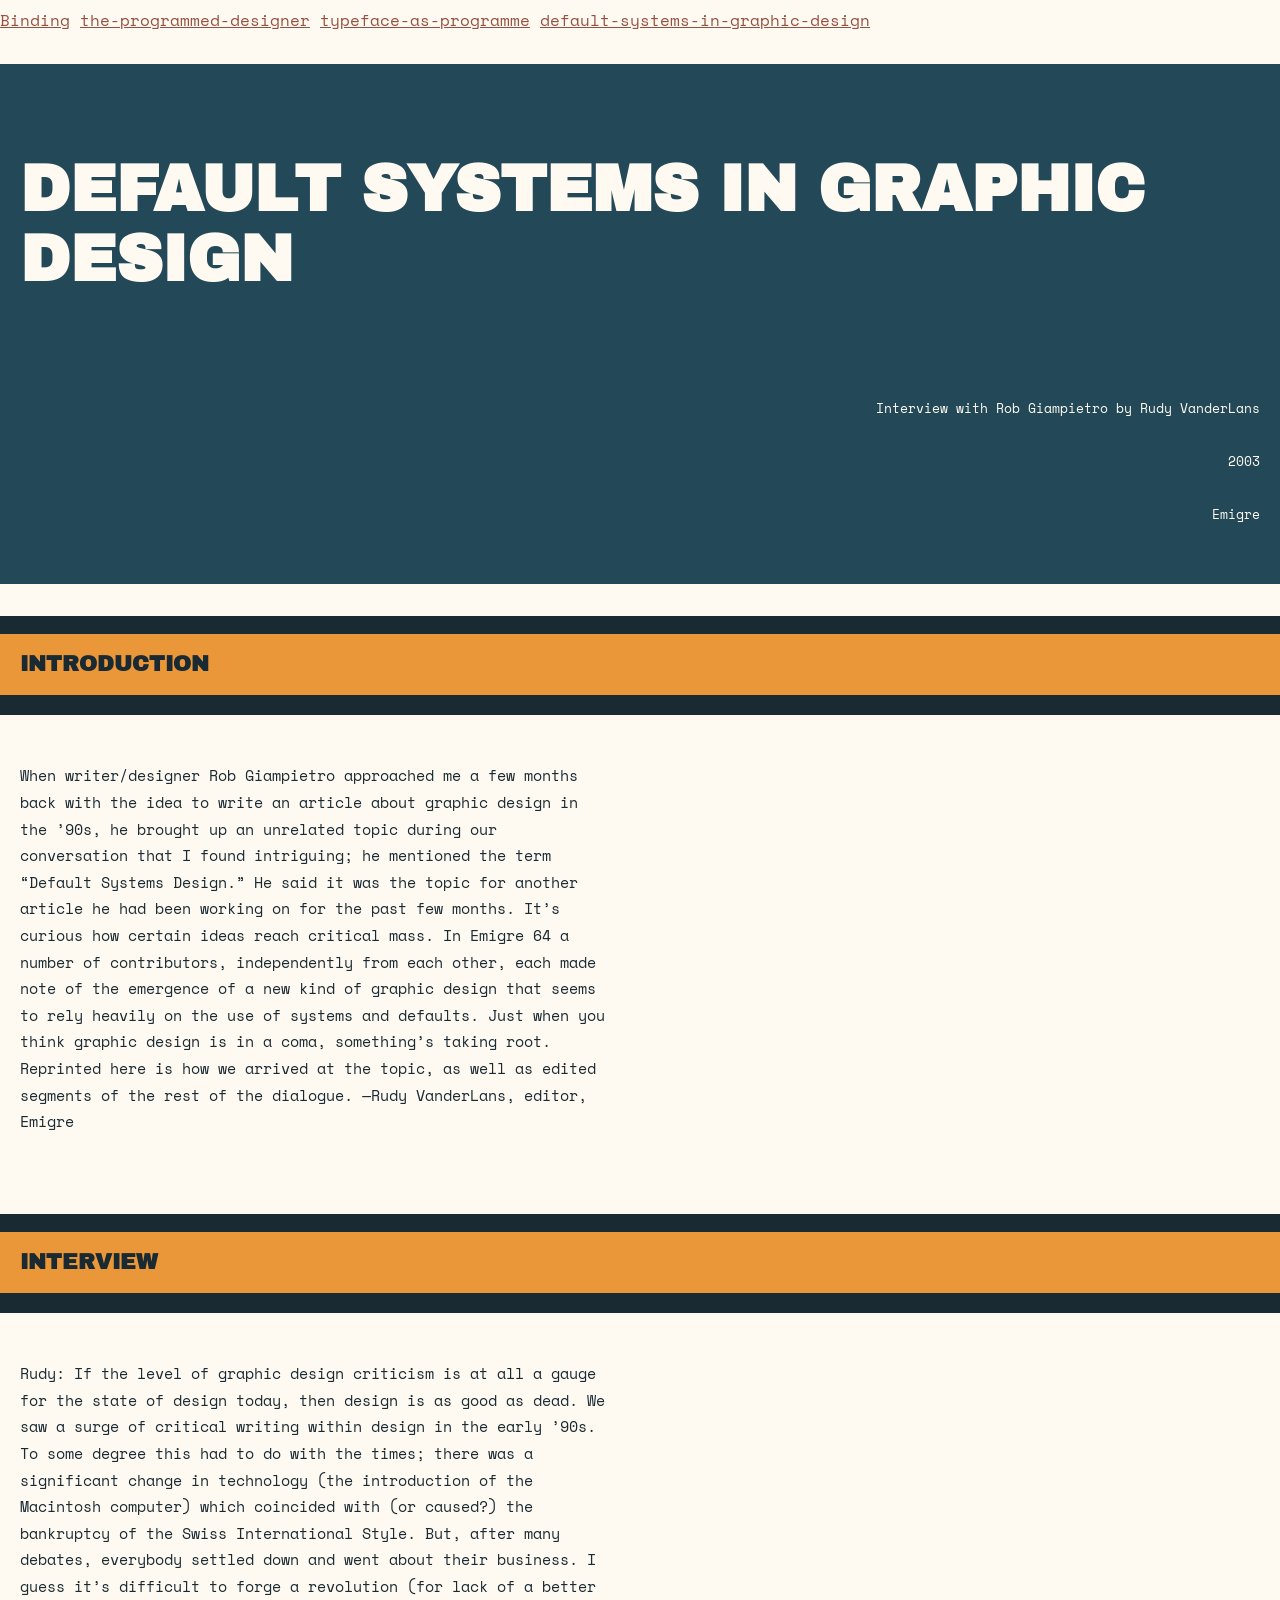
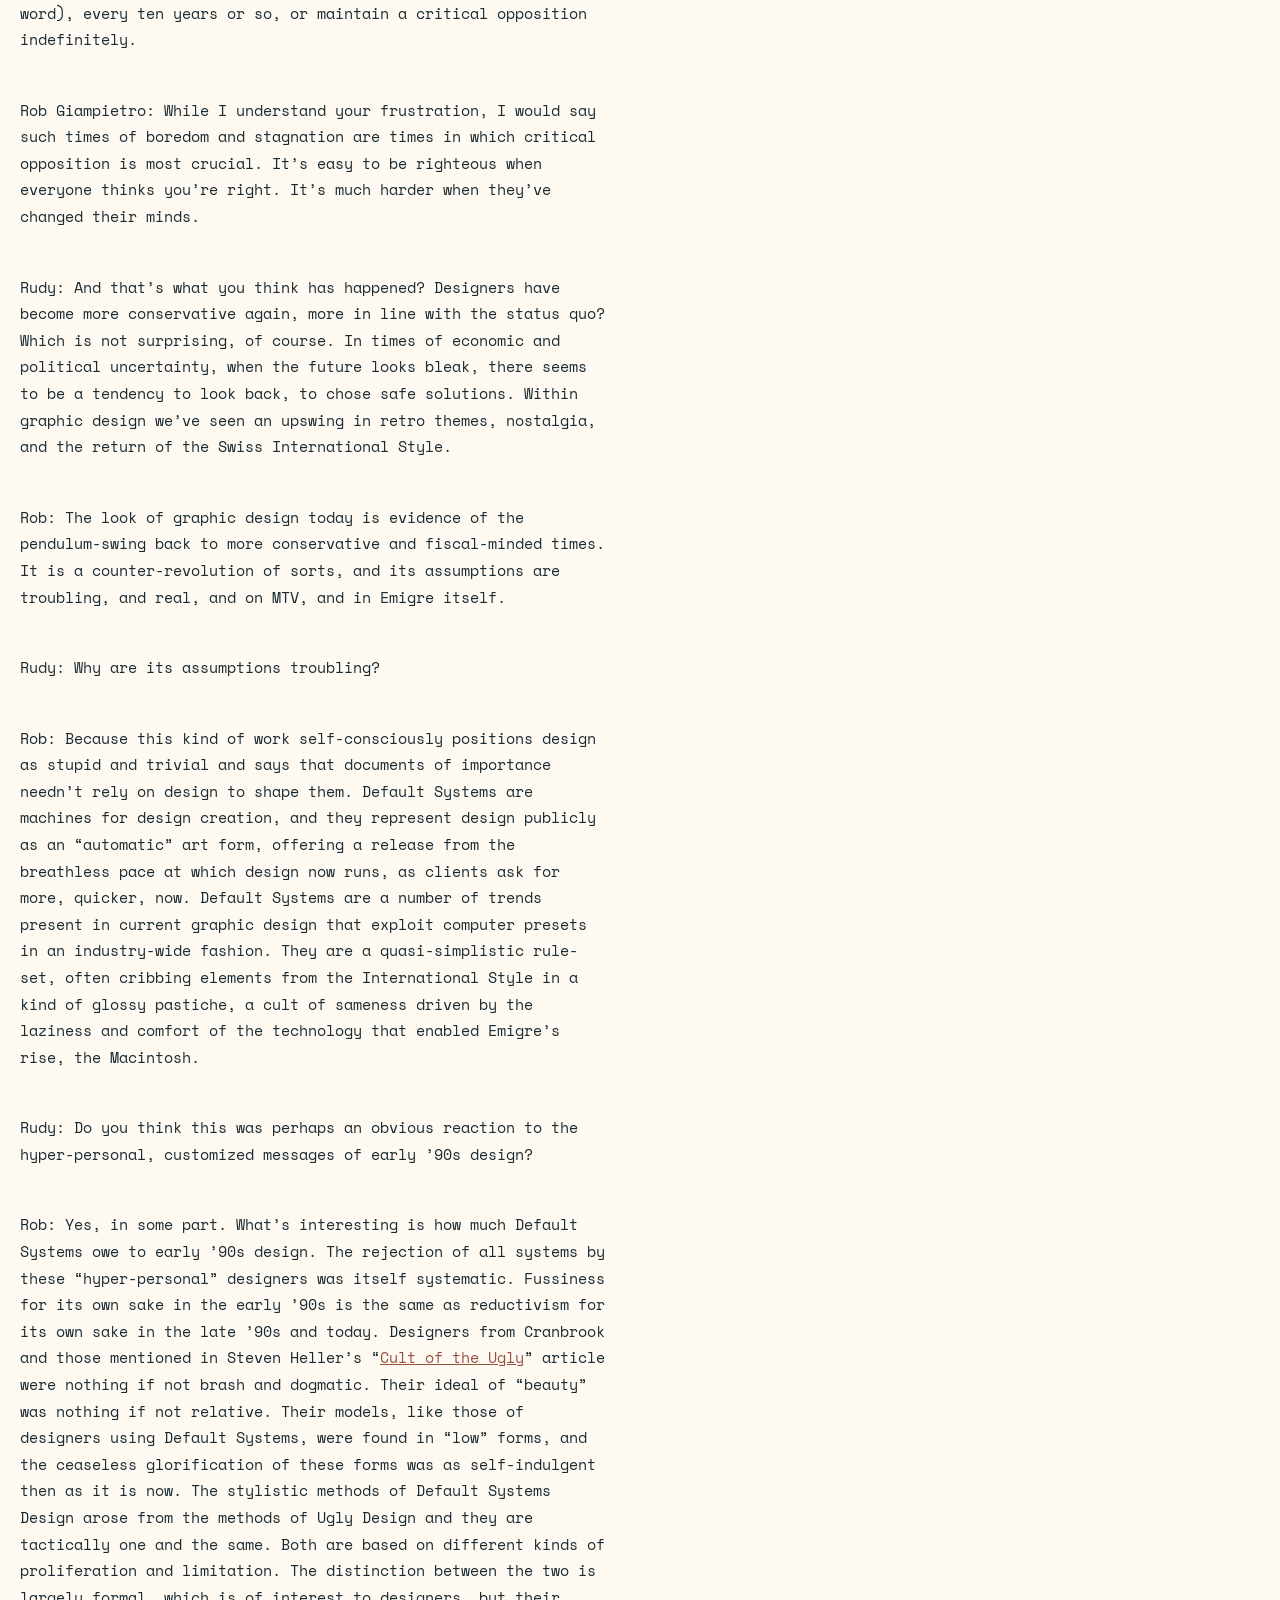
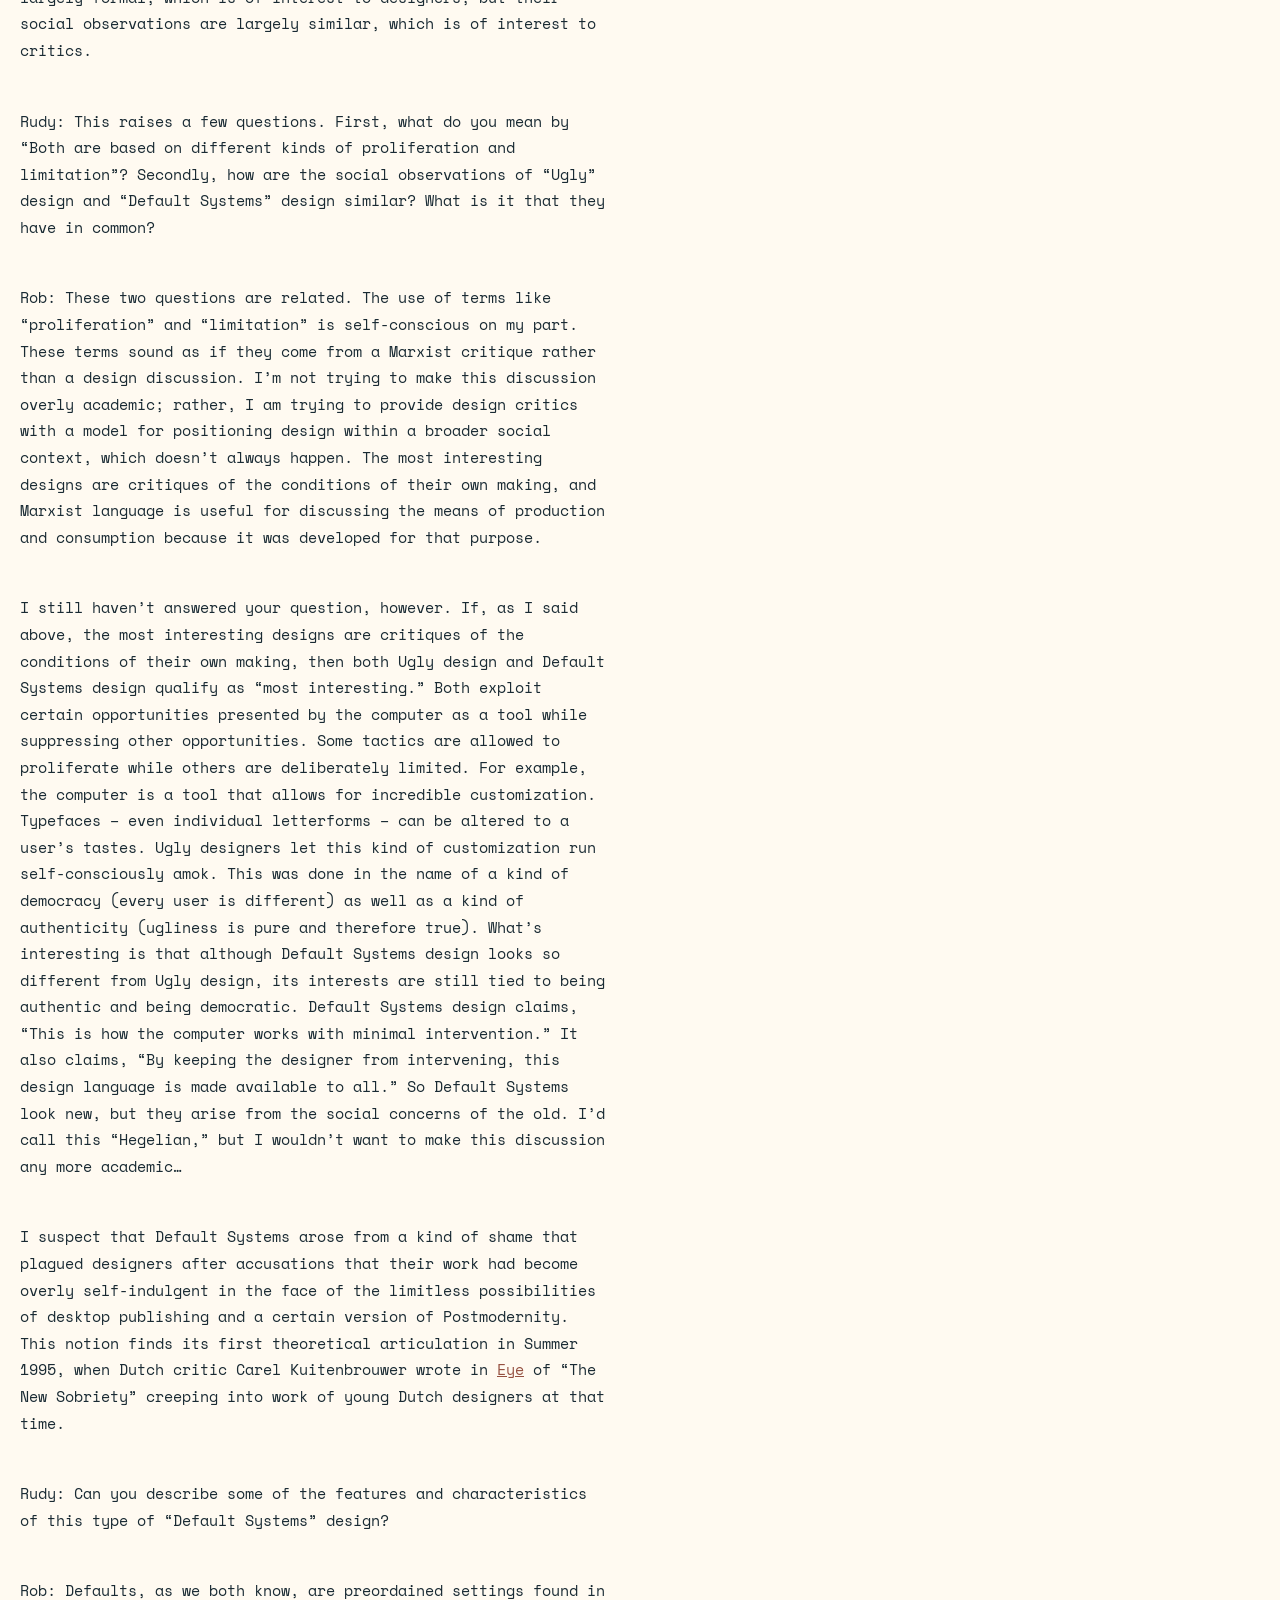
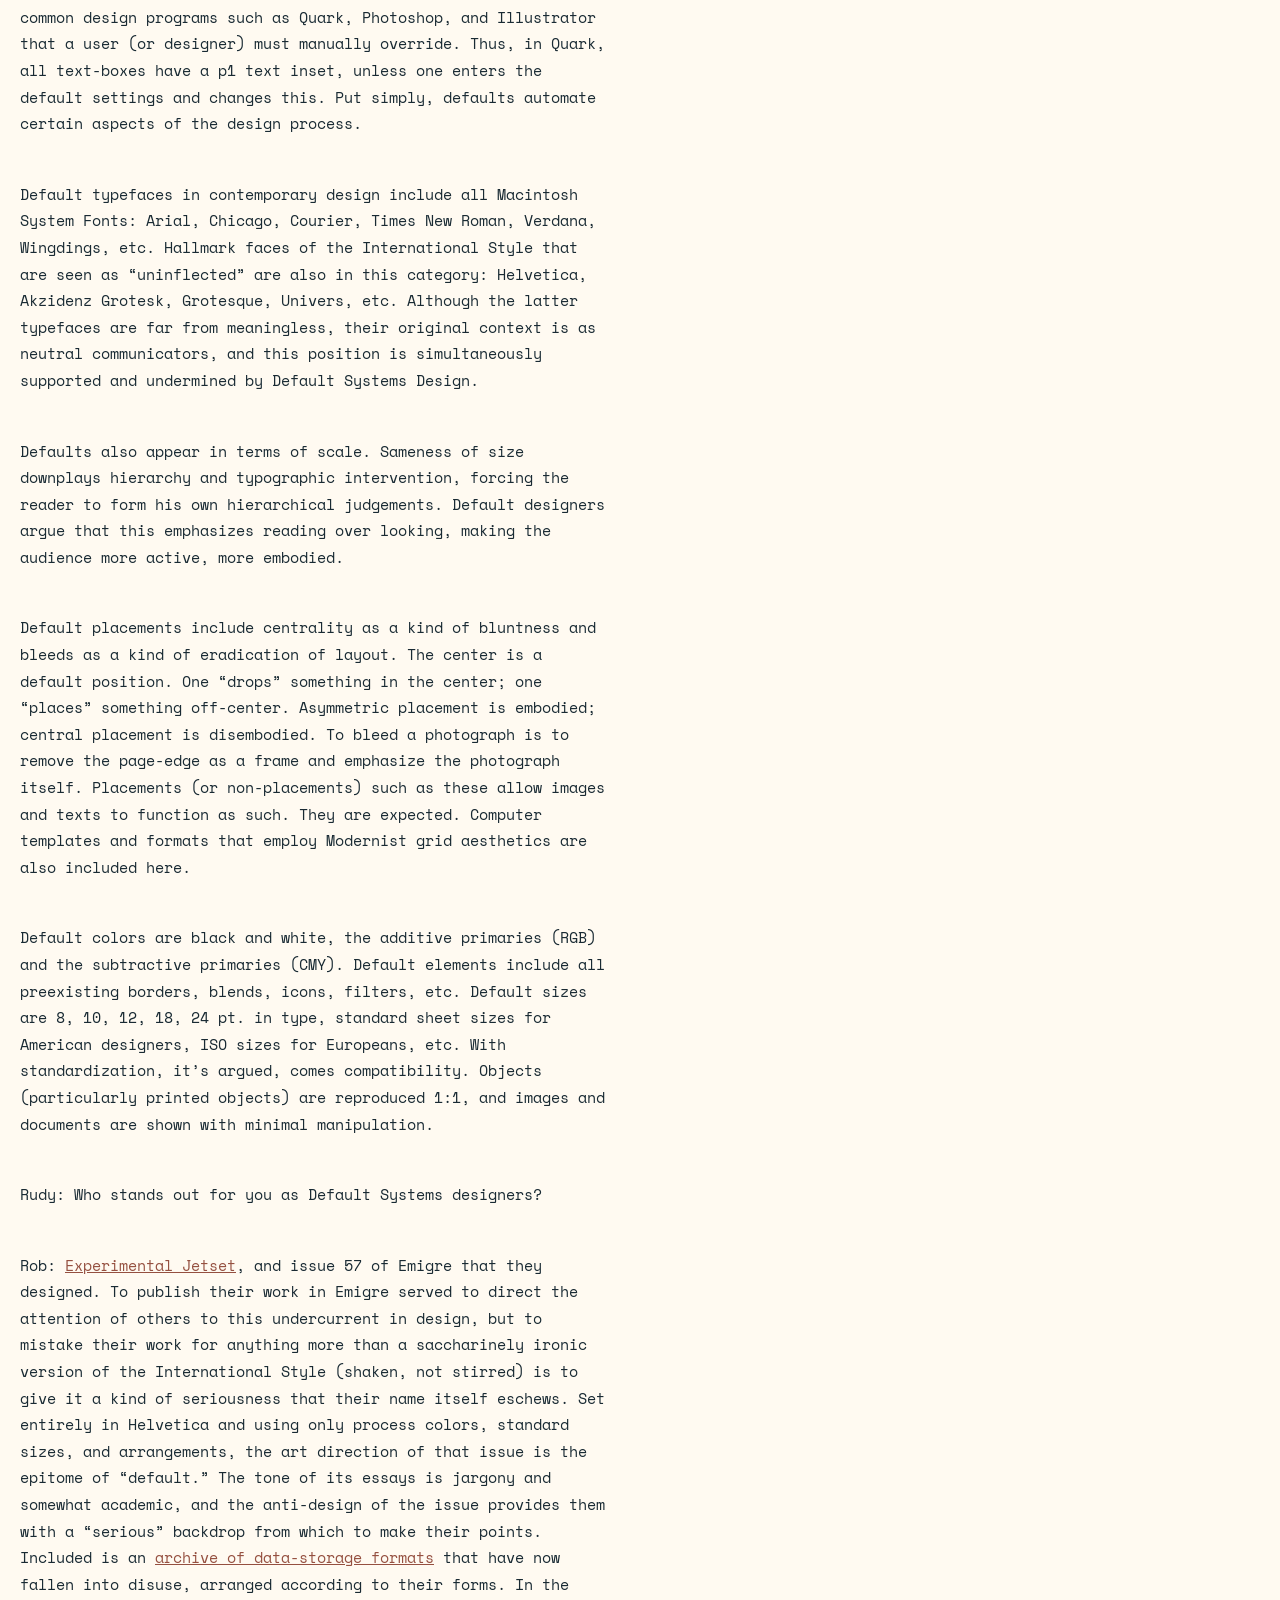
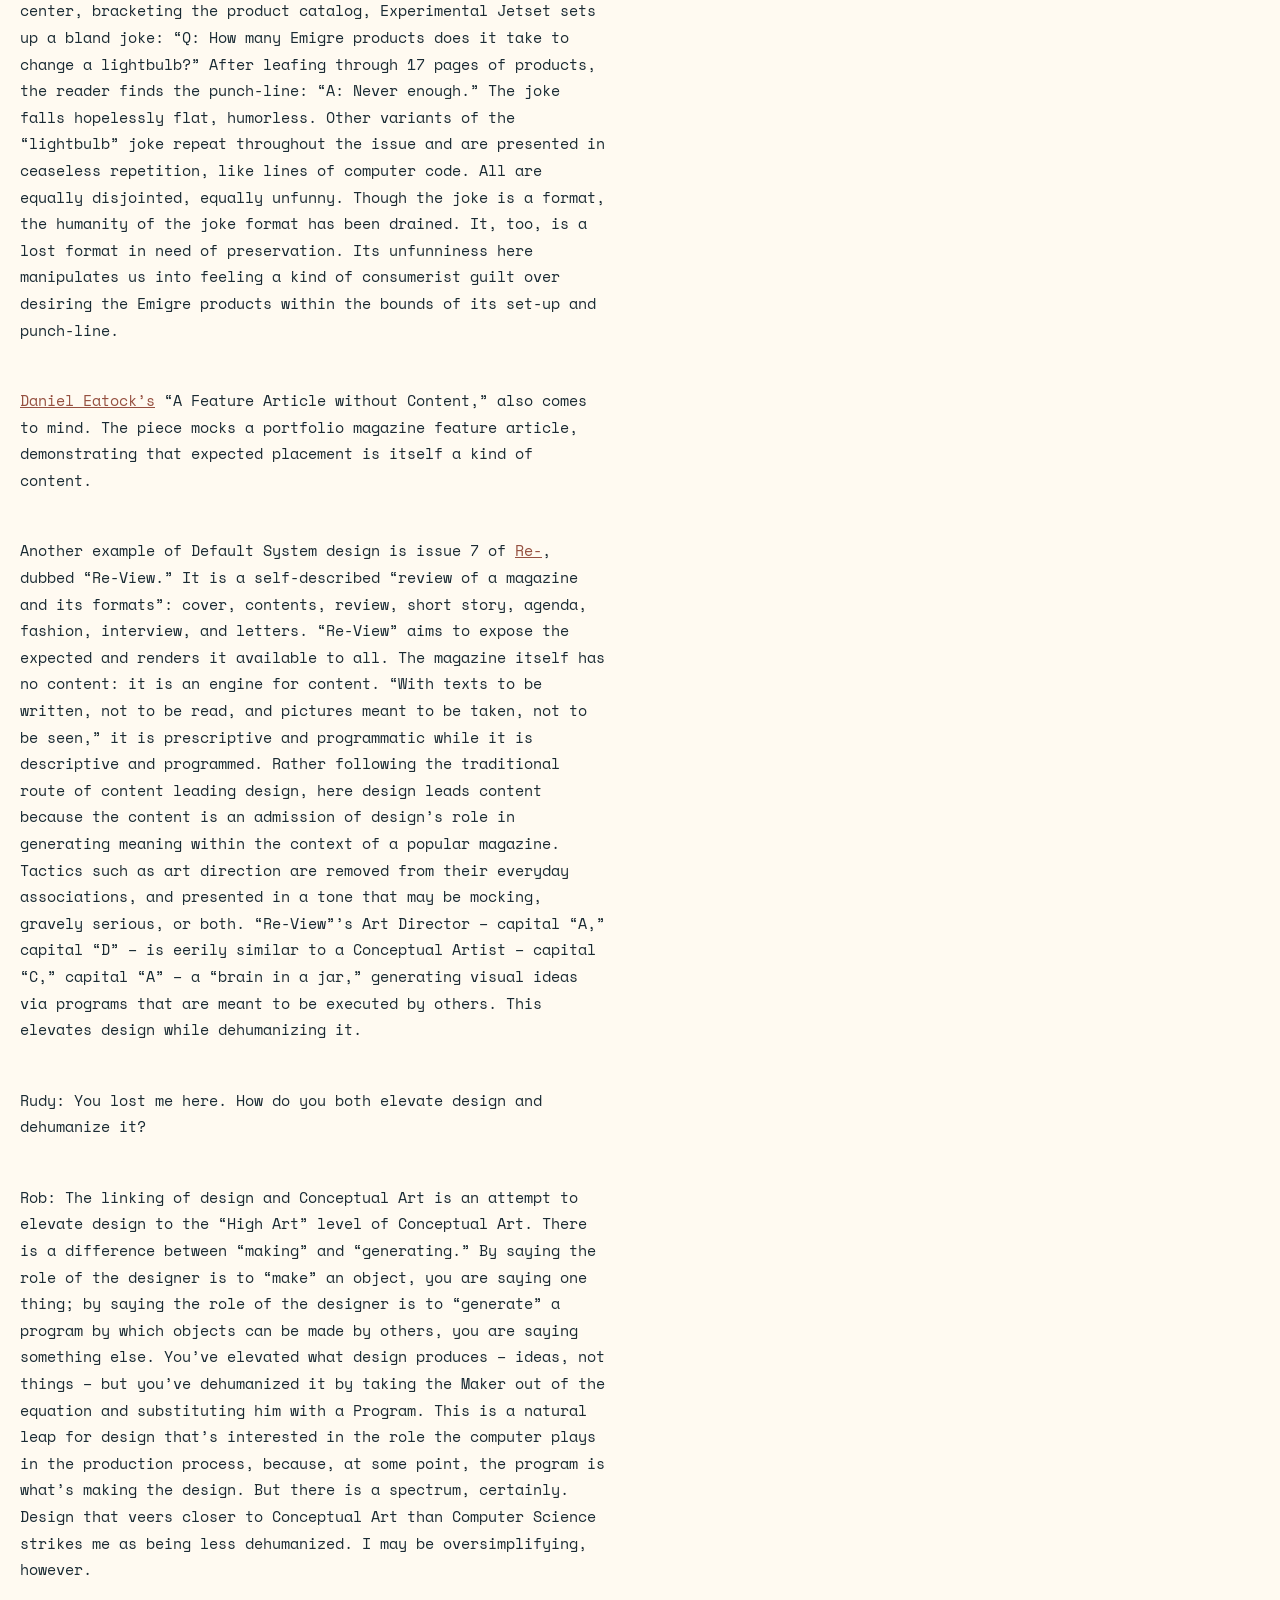
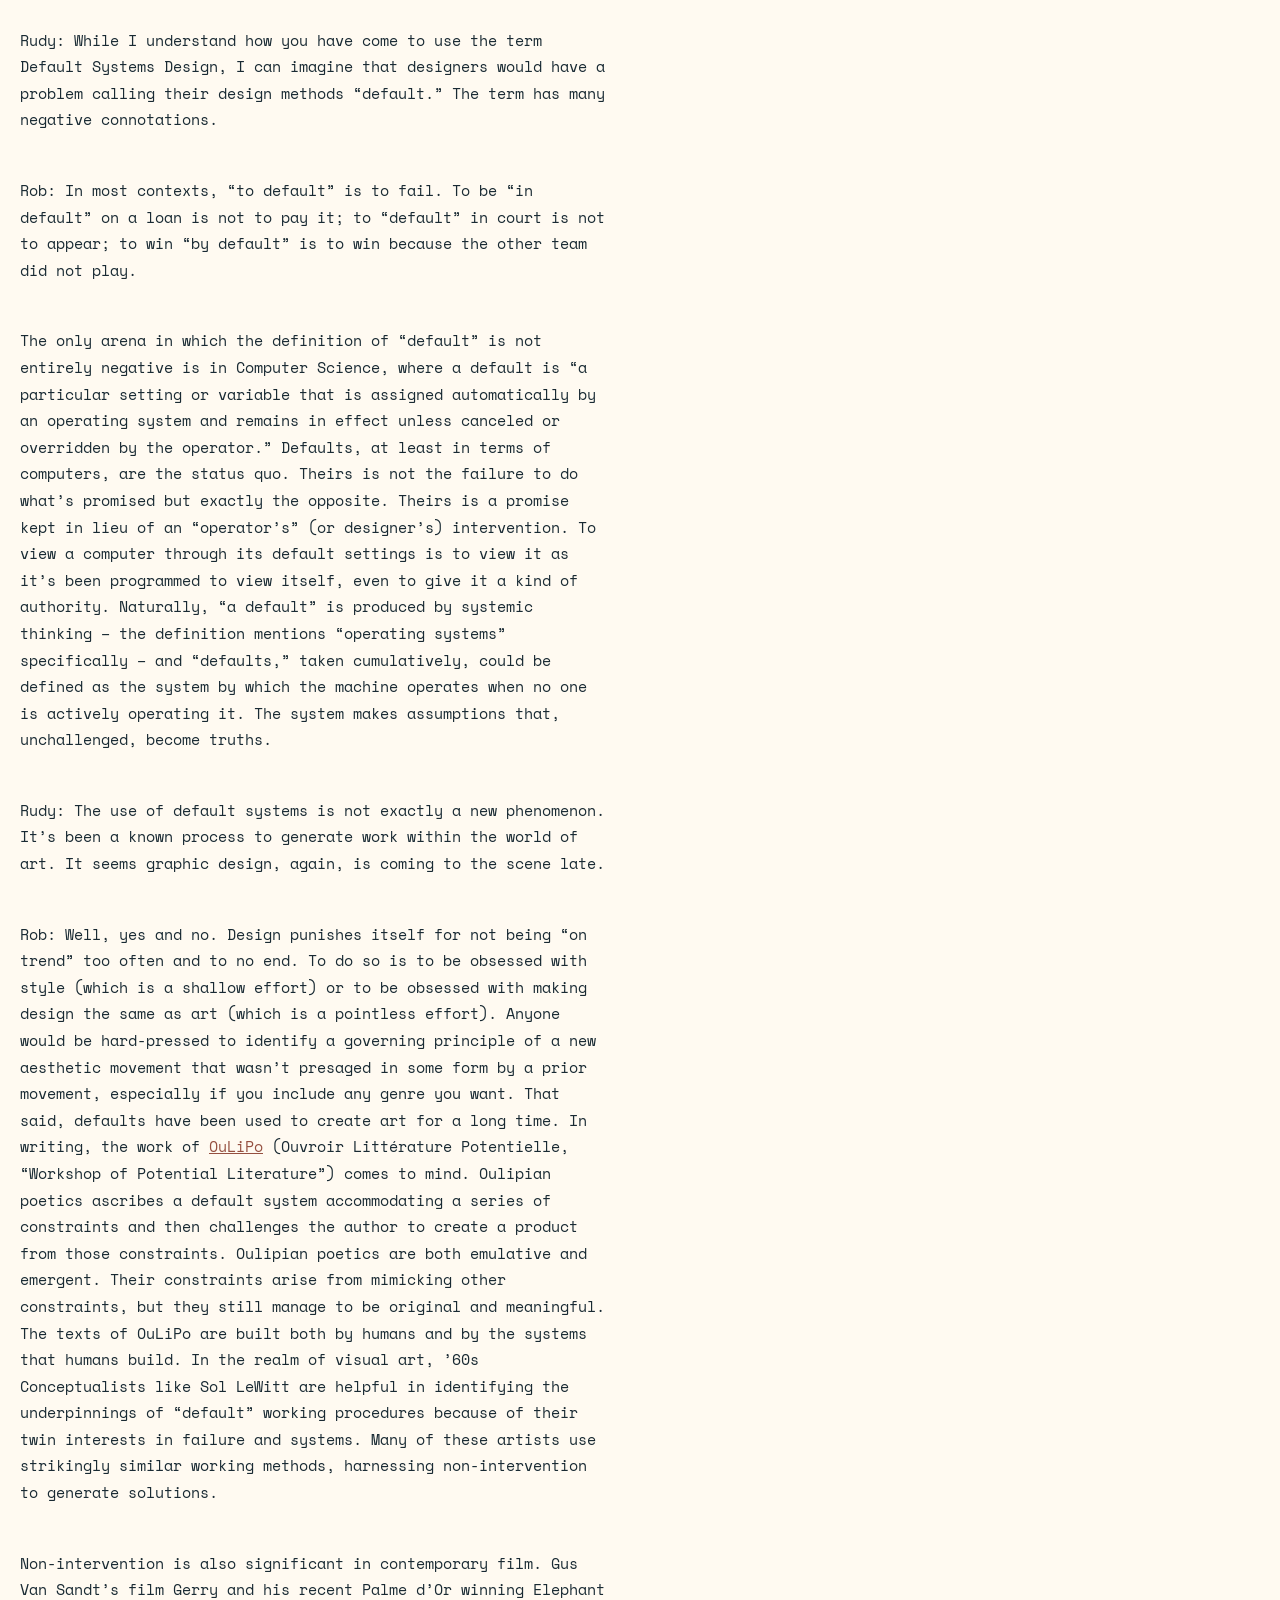
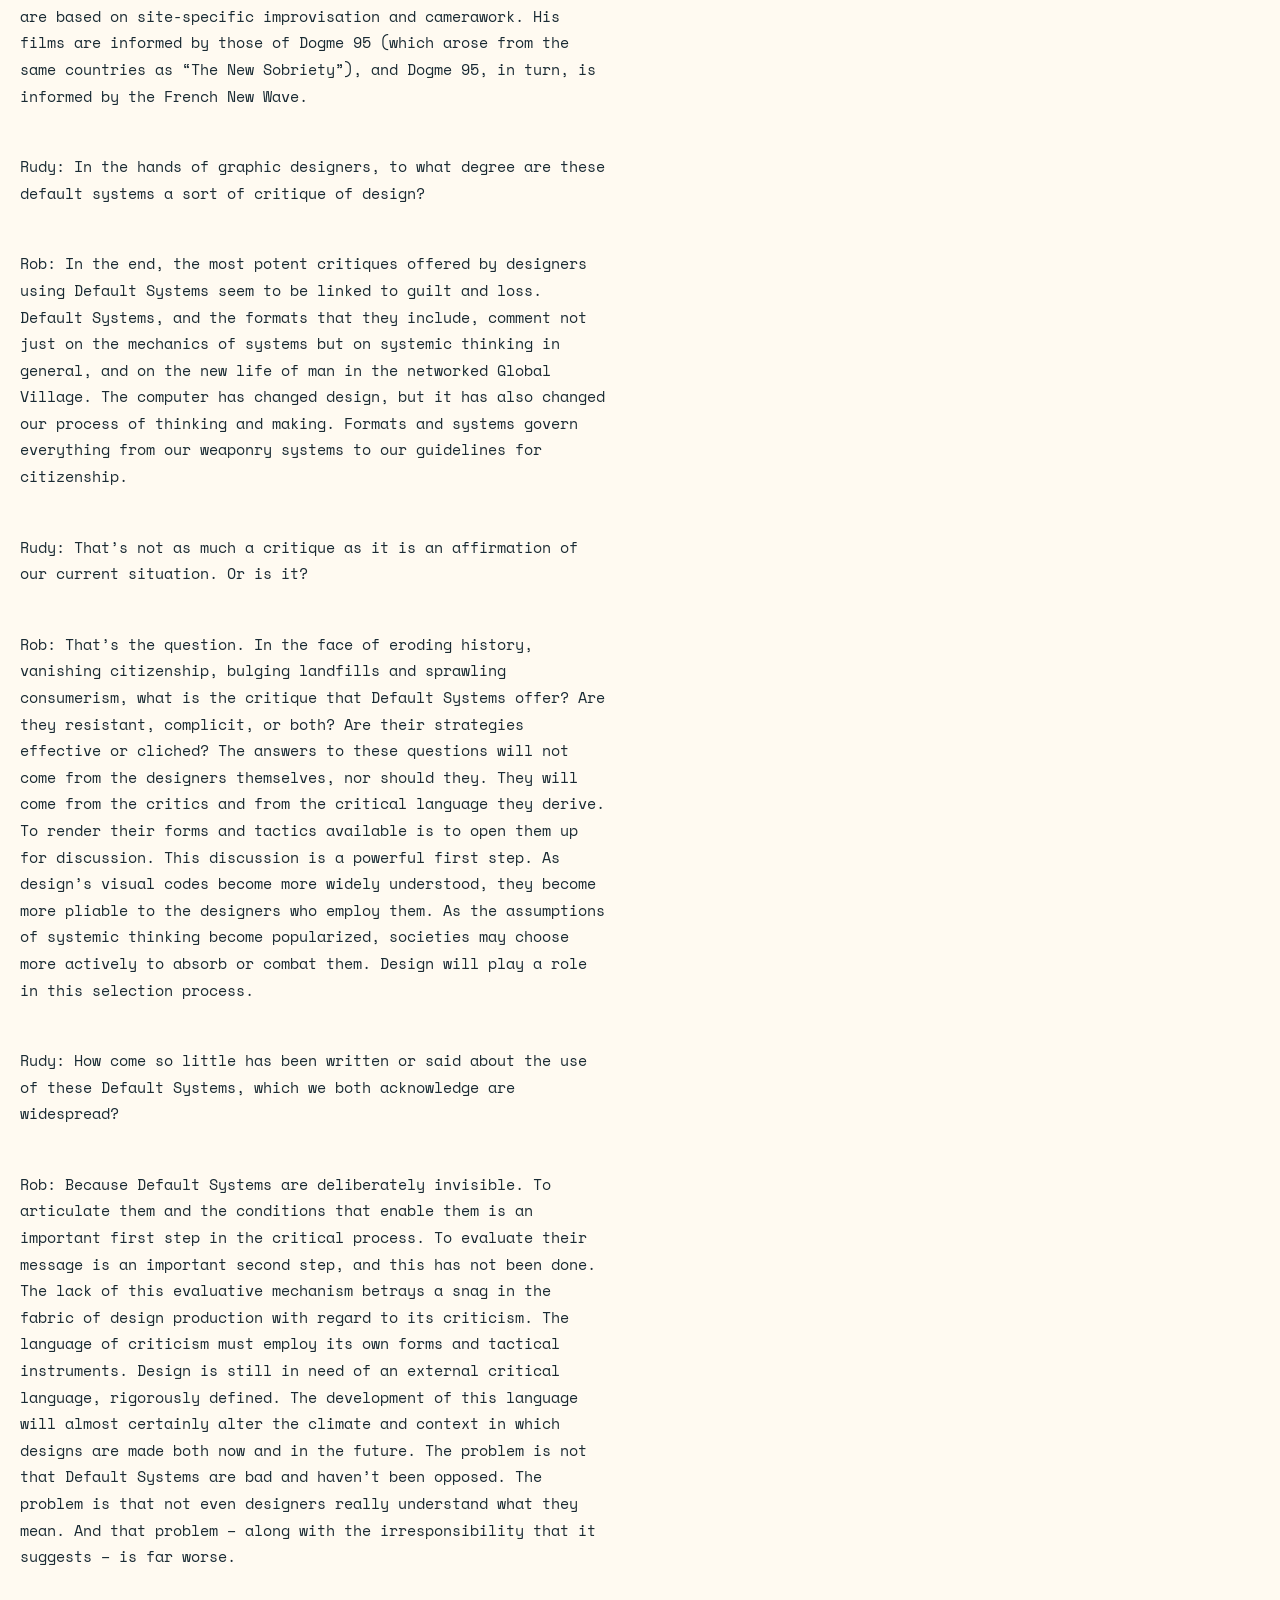
==== default-systems-in-graphic-design/index.html @ 65bae541 "added all my articles and linked it to home page" ====
<!doctype html>
<html lang="en">

<head>
	<meta name="viewport" content="width=device-width, initial-scale=1">
	<title>Default Systems in Graphic Design</title>
	<link href="style.css" rel="stylesheet">
	<link href="https://fonts.googleapis.com/css2?family=Archivo+Black&family=Space+Mono:wght@400;700&display=swap" rel="stylesheet">
</head>

<body>

<nav>
	<a href="../index.html">Binding</a>
	<a href="../the-programmed-designer/index.html">the-programmed-designer</a>
	<a href="../typeface-as-programme/index.html">typeface-as-programme</a>
	<a href="../default-systems-in-graphic-design/index.html">default-systems-in-graphic-design</a>
</nav>

<header>

	<h1>Default Systems in Graphic Design</h1>

	<div class="credits">
		<p>Interview with Rob Giampietro by Rudy VanderLans</p>
		<p><time>2003</time></p>
		<p>Emigre</p>
	</div>

</header>

<main>

<article>

<section>

<h2>Introduction</h2>

<div class="text">

<p>When writer/designer Rob Giampietro approached me a few months back with the idea to write an article about graphic design in the ’90s, he brought up an unrelated topic during our conversation that I found intriguing; he mentioned the term “Default Systems Design.” He said it was the topic for another article he had been working on for the past few months. It’s curious how certain ideas reach critical mass. In Emigre 64 a number of contributors, independently from each other, each made note of the emergence of a new kind of graphic design that seems to rely heavily on the use of systems and defaults. Just when you think graphic design is in a coma, something’s taking root. Reprinted here is how we arrived at the topic, as well as edited segments of the rest of the dialogue. —Rudy VanderLans, editor, Emigre</p>

</div>

</section>

<section>

<h2>Interview</h2>

<div class="text">

<p>Rudy: If the level of graphic design criticism is at all a gauge for the state of design today, then design is as good as dead. We saw a surge of critical writing within design in the early ’90s. To some degree this had to do with the times; there was a significant change in technology (the introduction of the Macintosh computer) which coincided with (or caused?) the bankruptcy of the Swiss International Style. But, after many debates, everybody settled down and went about their business. I guess it’s difficult to forge a revolution (for lack of a better word), every ten years or so, or maintain a critical opposition indefinitely.</p>

<p>Rob Giampietro: While I understand your frustration, I would say such times of boredom and stagnation are times in which critical opposition is most crucial. It’s easy to be righteous when everyone thinks you’re right. It’s much harder when they’ve changed their minds.</p>

<p>Rudy: And that’s what you think has happened? Designers have become more conservative again, more in line with the status quo? Which is not surprising, of course. In times of economic and political uncertainty, when the future looks bleak, there seems to be a tendency to look back, to chose safe solutions. Within graphic design we’ve seen an upswing in retro themes, nostalgia, and the return of the Swiss International Style.</p>

<p>Rob: The look of graphic design today is evidence of the pendulum-swing back to more conservative and fiscal-minded times. It is a counter-revolution of sorts, and its assumptions are troubling, and real, and on MTV, and in Emigre itself.</p>

<p>Rudy: Why are its assumptions troubling?</p>

<p>Rob: Because this kind of work self-consciously positions design as stupid and trivial and says that documents of importance needn’t rely on design to shape them. Default Systems are machines for design creation, and they represent design publicly as an “automatic” art form, offering a release from the breathless pace at which design now runs, as clients ask for more, quicker, now. Default Systems are a number of trends present in current graphic design that exploit computer presets in an industry-wide fashion. They are a quasi-simplistic rule-set, often cribbing elements from the International Style in a kind of glossy pastiche, a cult of sameness driven by the laziness and comfort of the technology that enabled Emigre’s rise, the Macintosh.</p>

<p>Rudy: Do you think this was perhaps an obvious reaction to the hyper-personal, customized messages of early ’90s design?</p>

<p>Rob: Yes, in some part. What’s interesting is how much Default Systems owe to early ’90s design. The rejection of all systems by these “hyper-personal” designers was itself systematic. Fussiness for its own sake in the early ’90s is the same as reductivism for its own sake in the late ’90s and today. Designers from Cranbrook and those mentioned in Steven Heller’s “<a href="http://www.typotheque.com/site/article.php?id=68">Cult of the Ugly</a>” article were nothing if not brash and dogmatic. Their ideal of “beauty” was nothing if not relative. Their models, like those of designers using Default Systems, were found in “low” forms, and the ceaseless glorification of these forms was as self-indulgent then as it is now. The stylistic methods of Default Systems Design arose from the methods of Ugly Design and they are tactically one and the same. Both are based on different kinds of proliferation and limitation. The distinction between the two is largely formal, which is of interest to designers, but their social observations are largely similar, which is of interest to critics.</p>

<p>Rudy: This raises a few questions. First, what do you mean by “Both are based on different kinds of proliferation and limitation”? Secondly, how are the social observations of “Ugly” design and “Default Systems” design similar? What is it that they have in common?</p>

<p>Rob: These two questions are related. The use of terms like “proliferation” and “limitation” is self-conscious on my part. These terms sound as if they come from a Marxist critique rather than a design discussion. I’m not trying to make this discussion overly academic; rather, I am trying to provide design critics with a model for positioning design within a broader social context, which doesn’t always happen. The most interesting designs are critiques of the conditions of their own making, and Marxist language is useful for discussing the means of production and consumption because it was developed for that purpose.</p>

<p>I still haven’t answered your question, however. If, as I said above, the most interesting designs are critiques of the conditions of their own making, then both Ugly design and Default Systems design qualify as “most interesting.” Both exploit certain opportunities presented by the computer as a tool while suppressing other opportunities. Some tactics are allowed to proliferate while others are deliberately limited. For example, the computer is a tool that allows for incredible customization. Typefaces – even individual letterforms – can be altered to a user’s tastes. Ugly designers let this kind of customization run self-consciously amok. This was done in the name of a kind of democracy (every user is different) as well as a kind of authenticity (ugliness is pure and therefore true). What’s interesting is that although Default Systems design looks so different from Ugly design, its interests are still tied to being authentic and being democratic. Default Systems design claims, “This is how the computer works with minimal intervention.” It also claims, “By keeping the designer from intervening, this design language is made available to all.” So Default Systems look new, but they arise from the social concerns of the old. I’d call this “Hegelian,” but I wouldn’t want to make this discussion any more academic…</p>

<p>I suspect that Default Systems arose from a kind of shame that plagued designers after accusations that their work had become overly self-indulgent in the face of the limitless possibilities of desktop publishing and a certain version of Postmodernity. This notion finds its first theoretical articulation in Summer 1995, when Dutch critic Carel Kuitenbrouwer wrote in <a href="http://www.eyemagazine.com/feature.php?id=49&fid=393">Eye</a> of “The New Sobriety” creeping into work of young Dutch designers at that time.</p>

<p>Rudy: Can you describe some of the features and characteristics of this type of “Default Systems” design?</p>

<p>Rob: Defaults, as we both know, are preordained settings found in common design programs such as Quark, Photoshop, and Illustrator that a user (or designer) must manually override. Thus, in Quark, all text-boxes have a p1 text inset, unless one enters the default settings and changes this. Put simply, defaults automate certain aspects of the design process.</p>

<p>Default typefaces in contemporary design include all Macintosh System Fonts: Arial, Chicago, Courier, Times New Roman, Verdana, Wingdings, etc. Hallmark faces of the International Style that are seen as “uninflected” are also in this category: Helvetica, Akzidenz Grotesk, Grotesque, Univers, etc. Although the latter typefaces are far from meaningless, their original context is as neutral communicators, and this position is simultaneously supported and undermined by Default Systems Design.</p>

<p>Defaults also appear in terms of scale. Sameness of size downplays hierarchy and typographic intervention, forcing the reader to form his own hierarchical judgements. Default designers argue that this emphasizes reading over looking, making the audience more active, more embodied.</p>

<p>Default placements include centrality as a kind of bluntness and bleeds as a kind of eradication of layout. The center is a default position. One “drops” something in the center; one “places” something off-center. Asymmetric placement is embodied; central placement is disembodied. To bleed a photograph is to remove the page-edge as a frame and emphasize the photograph itself. Placements (or non-placements) such as these allow images and texts to function as such. They are expected. Computer templates and formats that employ Modernist grid aesthetics are also included here.</p>

<p>Default colors are black and white, the additive primaries (RGB) and the subtractive primaries (CMY). Default elements include all preexisting borders, blends, icons, filters, etc. Default sizes are 8, 10, 12, 18, 24 pt. in type, standard sheet sizes for American designers, ISO sizes for Europeans, etc. With standardization, it’s argued, comes compatibility. Objects (particularly printed objects) are reproduced 1:1, and images and documents are shown with minimal manipulation.</p>

<p>Rudy: Who stands out for you as Default Systems designers?</p>

<p>Rob: <a href="http://www.experimentaljetset.nl/">Experimental Jetset</a>, and issue 57 of Emigre that they designed. To publish their work in Emigre served to direct the attention of others to this undercurrent in design, but to mistake their work for anything more than a saccharinely ironic version of the International Style (shaken, not stirred) is to give it a kind of seriousness that their name itself eschews. Set entirely in Helvetica and using only process colors, standard sizes, and arrangements, the art direction of that issue is the epitome of “default.” The tone of its essays is jargony and somewhat academic, and the anti-design of the issue provides them with a “serious” backdrop from which to make their points. Included is an <a href="http://www.experimentaljetset.nl/lostformats/01.html">archive of data-storage formats</a> that have now fallen into disuse, arranged according to their forms. In the center, bracketing the product catalog, Experimental Jetset sets up a bland joke: “Q: How many Emigre products does it take to change a lightbulb?” After leafing through 17 pages of products, the reader finds the punch-line: “A: Never enough.” The joke falls hopelessly flat, humorless. Other variants of the “lightbulb” joke repeat throughout the issue and are presented in ceaseless repetition, like lines of computer code. All are equally disjointed, equally unfunny. Though the joke is a format, the humanity of the joke format has been drained. It, too, is a lost format in need of preservation. Its unfunniness here manipulates us into feeling a kind of consumerist guilt over desiring the Emigre products within the bounds of its set-up and punch-line.</p>

<p><a href="http://www.danieleatock.com/">Daniel Eatock’s</a> “A Feature Article without Content,” also comes to mind. The piece mocks a portfolio magazine feature article, demonstrating that expected placement is itself a kind of content.</p>

<p>Another example of Default System design is issue 7 of <a href="http://www.re-magazine.com/">Re-</a>, dubbed “Re-View.” It is a self-described “review of a magazine and its formats”: cover, contents, review, short story, agenda, fashion, interview, and letters. “Re-View” aims to expose the expected and renders it available to all. The magazine itself has no content: it is an engine for content. “With texts to be written, not to be read, and pictures meant to be taken, not to be seen,” it is prescriptive and programmatic while it is descriptive and programmed. Rather following the traditional route of content leading design, here design leads content because the content is an admission of design’s role in generating meaning within the context of a popular magazine. Tactics such as art direction are removed from their everyday associations, and presented in a tone that may be mocking, gravely serious, or both. “Re-View”’s Art Director – capital “A,” capital “D” – is eerily similar to a Conceptual Artist – capital “C,” capital “A” – a “brain in a jar,” generating visual ideas via programs that are meant to be executed by others. This elevates design while dehumanizing it.</p>

<p>Rudy: You lost me here. How do you both elevate design and dehumanize it?</p>

<p>Rob: The linking of design and Conceptual Art is an attempt to elevate design to the “High Art” level of Conceptual Art. There is a difference between “making” and “generating.” By saying the role of the designer is to “make” an object, you are saying one thing; by saying the role of the designer is to “generate” a program by which objects can be made by others, you are saying something else. You’ve elevated what design produces – ideas, not things – but you’ve dehumanized it by taking the Maker out of the equation and substituting him with a Program. This is a natural leap for design that’s interested in the role the computer plays in the production process, because, at some point, the program is what’s making the design. But there is a spectrum, certainly. Design that veers closer to Conceptual Art than Computer Science strikes me as being less dehumanized. I may be oversimplifying, however.</p>

<p>Rudy: While I understand how you have come to use the term Default Systems Design, I can imagine that designers would have a problem calling their design methods “default.” The term has many negative connotations.</p>

<p>Rob: In most contexts, “to default” is to fail. To be “in default” on a loan is not to pay it; to “default” in court is not to appear; to win “by default” is to win because the other team did not play.</p>

<p>The only arena in which the definition of “default” is not entirely negative is in Computer Science, where a default is “a particular setting or variable that is assigned automatically by an operating system and remains in effect unless canceled or overridden by the operator.” Defaults, at least in terms of computers, are the status quo. Theirs is not the failure to do what’s promised but exactly the opposite. Theirs is a promise kept in lieu of an “operator’s” (or designer’s) intervention. To view a computer through its default settings is to view it as it’s been programmed to view itself, even to give it a kind of authority. Naturally, “a default” is produced by systemic thinking – the definition mentions “operating systems” specifically – and “defaults,” taken cumulatively, could be defined as the system by which the machine operates when no one is actively operating it. The system makes assumptions that, unchallenged, become truths.</p>

<p>Rudy: The use of default systems is not exactly a new phenomenon. It’s been a known process to generate work within the world of art. It seems graphic design, again, is coming to the scene late.</p>

<p>Rob: Well, yes and no. Design punishes itself for not being “on trend” too often and to no end. To do so is to be obsessed with style (which is a shallow effort) or to be obsessed with making design the same as art (which is a pointless effort). Anyone would be hard-pressed to identify a governing principle of a new aesthetic movement that wasn’t presaged in some form by a prior movement, especially if you include any genre you want. That said, defaults have been used to create art for a long time. In writing, the work of <a href="http://en.wikipedia.org/wiki/Oulipo">OuLiPo</a> (Ouvroir Littérature Potentielle, “Workshop of Potential Literature”) comes to mind. Oulipian poetics ascribes a default system accommodating a series of constraints and then challenges the author to create a product from those constraints. Oulipian poetics are both emulative and emergent. Their constraints arise from mimicking other constraints, but they still manage to be original and meaningful. The texts of OuLiPo are built both by humans and by the systems that humans build. In the realm of visual art, ’60s Conceptualists like Sol LeWitt are helpful in identifying the underpinnings of “default” working procedures because of their twin interests in failure and systems. Many of these artists use strikingly similar working methods, harnessing non-intervention to generate solutions.</p>

<p>Non-intervention is also significant in contemporary film. Gus Van Sandt’s film Gerry and his recent Palme d’Or winning Elephant are based on site-specific improvisation and camerawork. His films are informed by those of Dogme 95 (which arose from the same countries as “The New Sobriety”), and Dogme 95, in turn, is informed by the French New Wave.</p>

<p>Rudy: In the hands of graphic designers, to what degree are these default systems a sort of critique of design?</p>

<p>Rob: In the end, the most potent critiques offered by designers using Default Systems seem to be linked to guilt and loss. Default Systems, and the formats that they include, comment not just on the mechanics of systems but on systemic thinking in general, and on the new life of man in the networked Global Village. The computer has changed design, but it has also changed our process of thinking and making. Formats and systems govern everything from our weaponry systems to our guidelines for citizenship.</p>

<p>Rudy: That’s not as much a critique as it is an affirmation of our current situation. Or is it?</p>

<p>Rob: That’s the question. In the face of eroding history, vanishing citizenship, bulging landfills and sprawling consumerism, what is the critique that Default Systems offer? Are they resistant, complicit, or both? Are their strategies effective or cliched? The answers to these questions will not come from the designers themselves, nor should they. They will come from the critics and from the critical language they derive. To render their forms and tactics available is to open them up for discussion. This discussion is a powerful first step. As design’s visual codes become more widely understood, they become more pliable to the designers who employ them. As the assumptions of systemic thinking become popularized, societies may choose more actively to absorb or combat them. Design will play a role in this selection process.</p>

<p>Rudy: How come so little has been written or said about the use of these Default Systems, which we both acknowledge are widespread?</p>

<p>Rob: Because Default Systems are deliberately invisible. To articulate them and the conditions that enable them is an important first step in the critical process. To evaluate their message is an important second step, and this has not been done. The lack of this evaluative mechanism betrays a snag in the fabric of design production with regard to its criticism. The language of criticism must employ its own forms and tactical instruments. Design is still in need of an external critical language, rigorously defined. The development of this language will almost certainly alter the climate and context in which designs are made both now and in the future. The problem is not that Default Systems are bad and haven’t been opposed. The problem is that not even designers really understand what they mean. And that problem – along with the irresponsibility that it suggests – is far worse.</p>

</div>

</section>

</article>

</main>

</body>

</html>
---- default-systems-in-graphic-design/style.css ----
html {
	font-family: var(--font-body);
	background-color: var(--cream);
	color: var(--line);
}

:root {
	/* Light and dark colours together */
	--blue: #234958;
	--orange: #ea9739;
	--red: gold;
	--light: #dce6e4;
	--cream: #fffaf1;
	--line: #192a33;
	--color-links: #955040;
	--line-width: calc(var(--size-xsm) / 8);

	/* Fonts already used by this direction */
	--font-body: 'Space Mono', monospace;
	--font-display: 'Archivo Black', sans-serif;

	/* Strong title, compact body, visible sections */
	--size-xlg: 4rem;
	--size-lg: 3rem;
	--size-md: 2rem;
	--size-sm: 1.8rem;
	--size-xsm: 1rem;
	--title-size: clamp(var(--size-md), 10vw, var(--size-xlg));
	--heading-size: calc(var(--size-xsm) * 1.35);
	--text-size: calc(var(--size-xsm) * 0.95);
	--panel-padding: calc(var(--size-xsm) * 1.25);
	--paragraph-space: calc(var(--size-xsm) * 0.85);
}

/* Stacked page with dark lines between sections */
body, main, article {
	display: flex;
	flex-direction: column;
	gap: var(--size-md);
}

body {
	margin-inline: auto;
	background-color: var(--cream);
}

/* Dark title area, aligned to the left */
header {
	display: flex;
	flex-direction: column;
	gap: var(--size-lg);
	background-color: var(--blue);
	color: var(--cream);
	padding-block: var(--size-lg);
	padding-inline: var(--panel-padding);
}

h1, h2 {
	font-family: var(--font-display);
}

h1 {
	font-size: var(--title-size);
	font-weight: 700;
	text-transform: uppercase;
	line-height: 1.1;
}

/* Align the small metadata to the right */
.credits {
	display: flex;
	flex-direction: column;
	align-items: end;
	gap: calc(var(--size-xsm) * 0.5);
	font-size: calc(var(--size-xsm) * 0.8);
}

section {
	display: flex;
	flex-direction: column;
	gap: var(--line-width);
	background-color: var(--line);
}

h2 {
	font-size: var(--heading-size);
	font-weight: 700;
	text-transform: uppercase;
	line-height: 1.35;
	background-color: var(--orange);
	color: var(--line);
	padding-block: var(--size-xsm);
padding-inline: var(--panel-padding);
}

/* Cream panels contrast the dark title and section dividers */
.text {
	display: flex;
	flex-direction: column;
	gap: var(--paragraph-space);
	font-size: var(--text-size);
	line-height: 1.75;
	background-color: var(--cream);
	color: var(--line);
	padding-inline: var(--panel-padding);
	padding-block: var(--size-md);
}

p {
	max-inline-size: 65ch;
}

a {
	color: var(--color-links);
	text-decoration: underline;
}

header a {
	color: var(--orange);
}
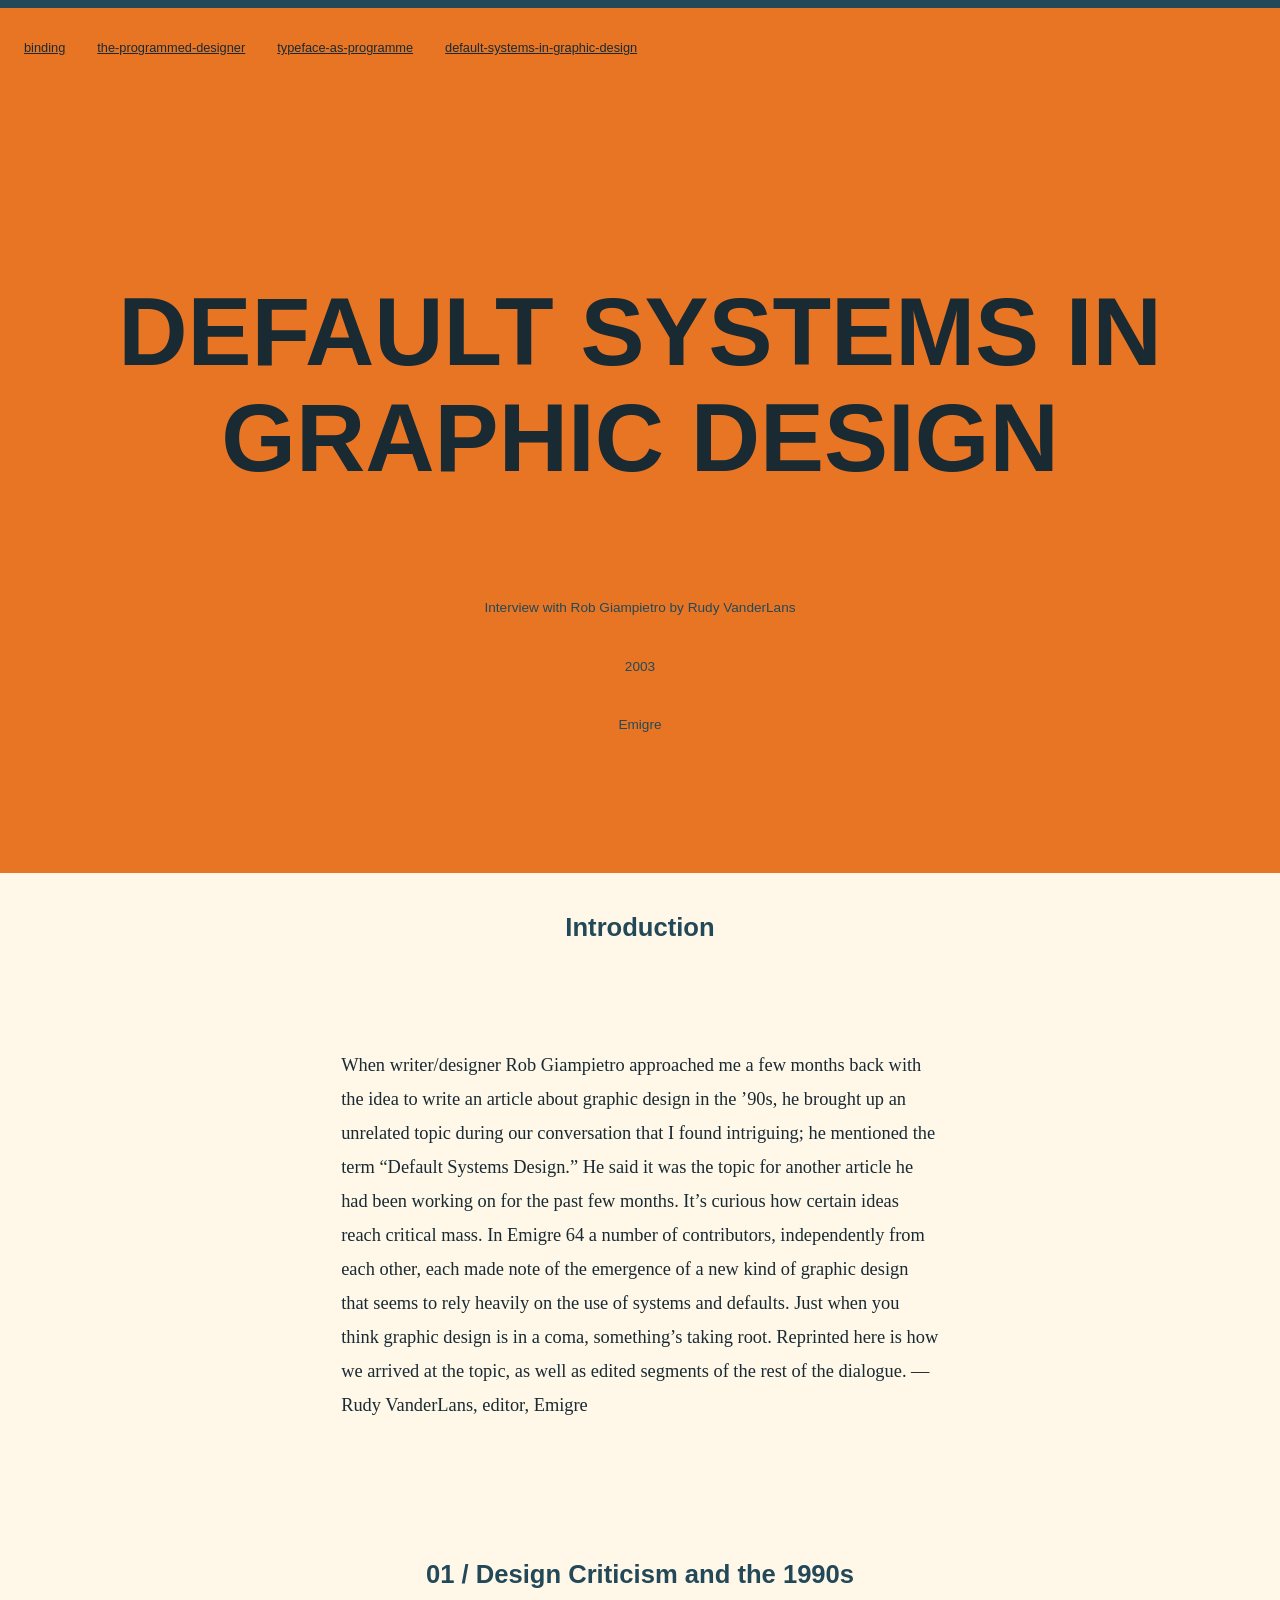
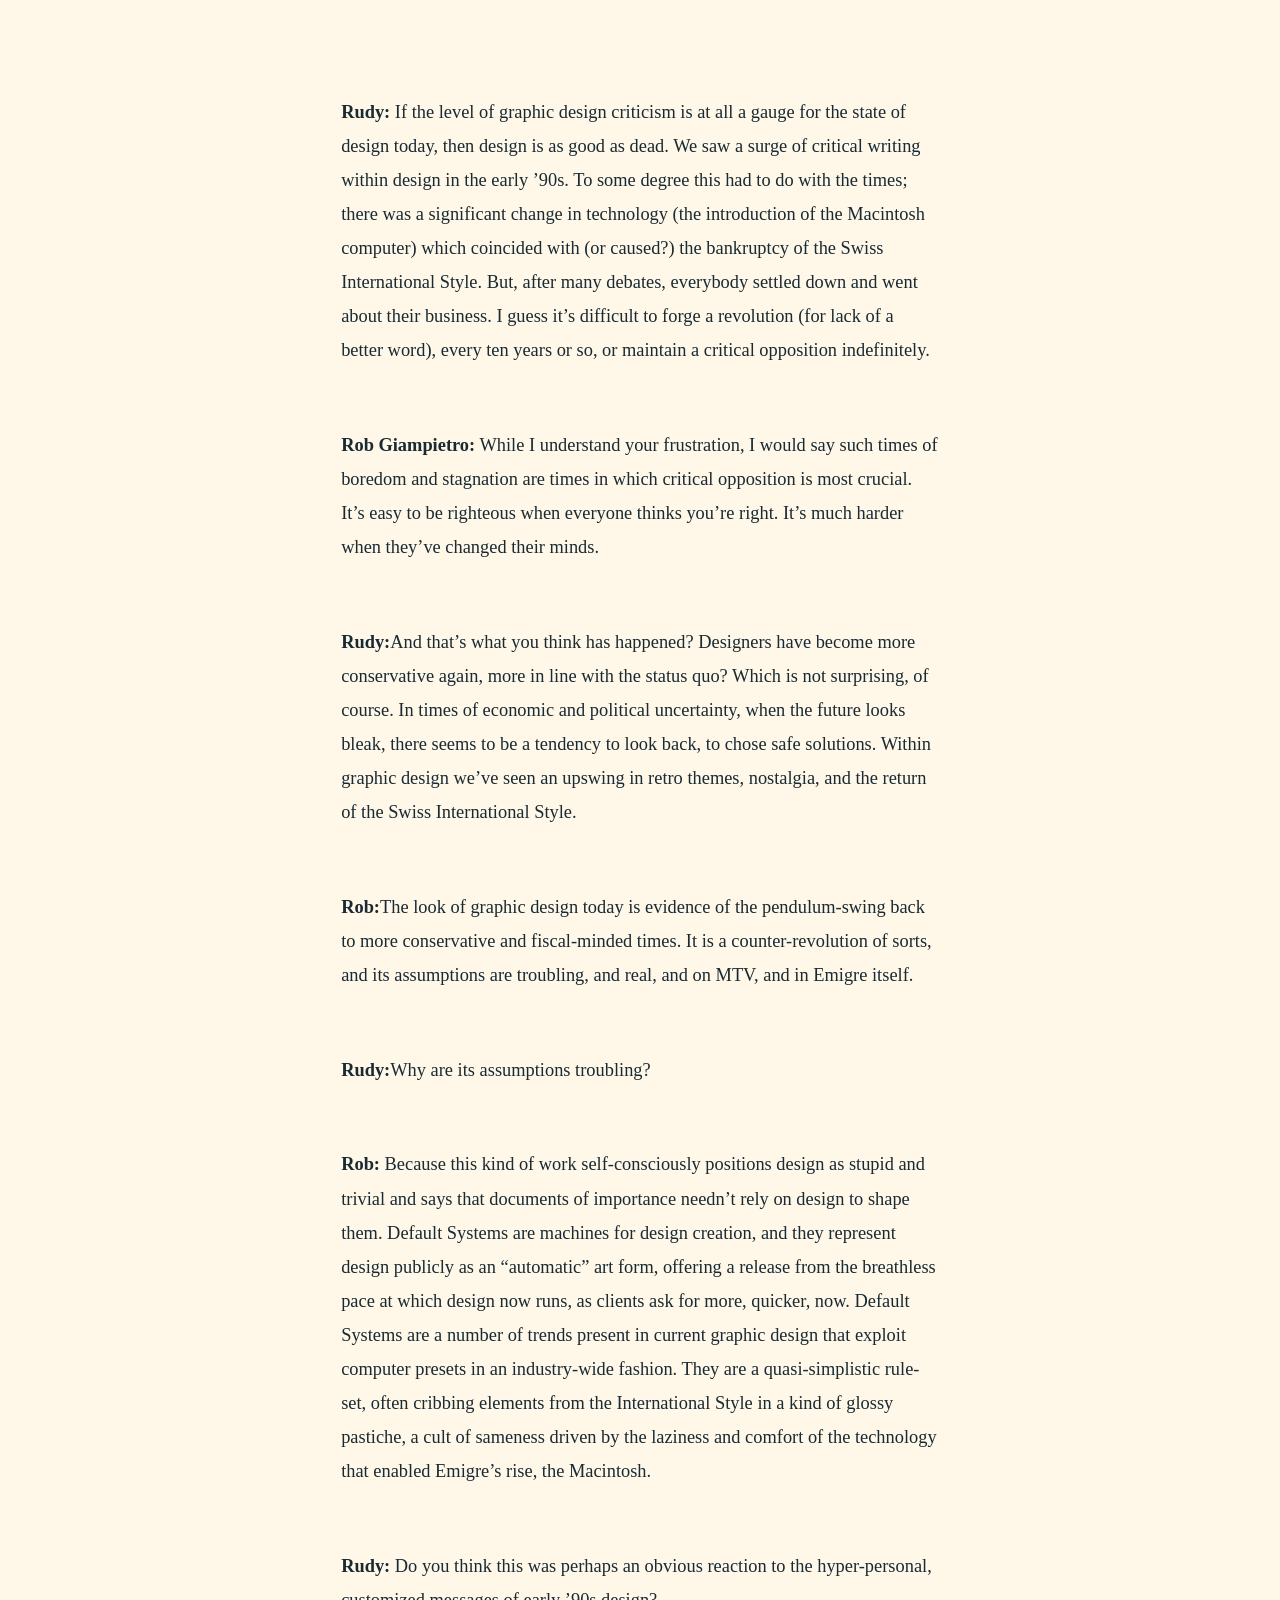
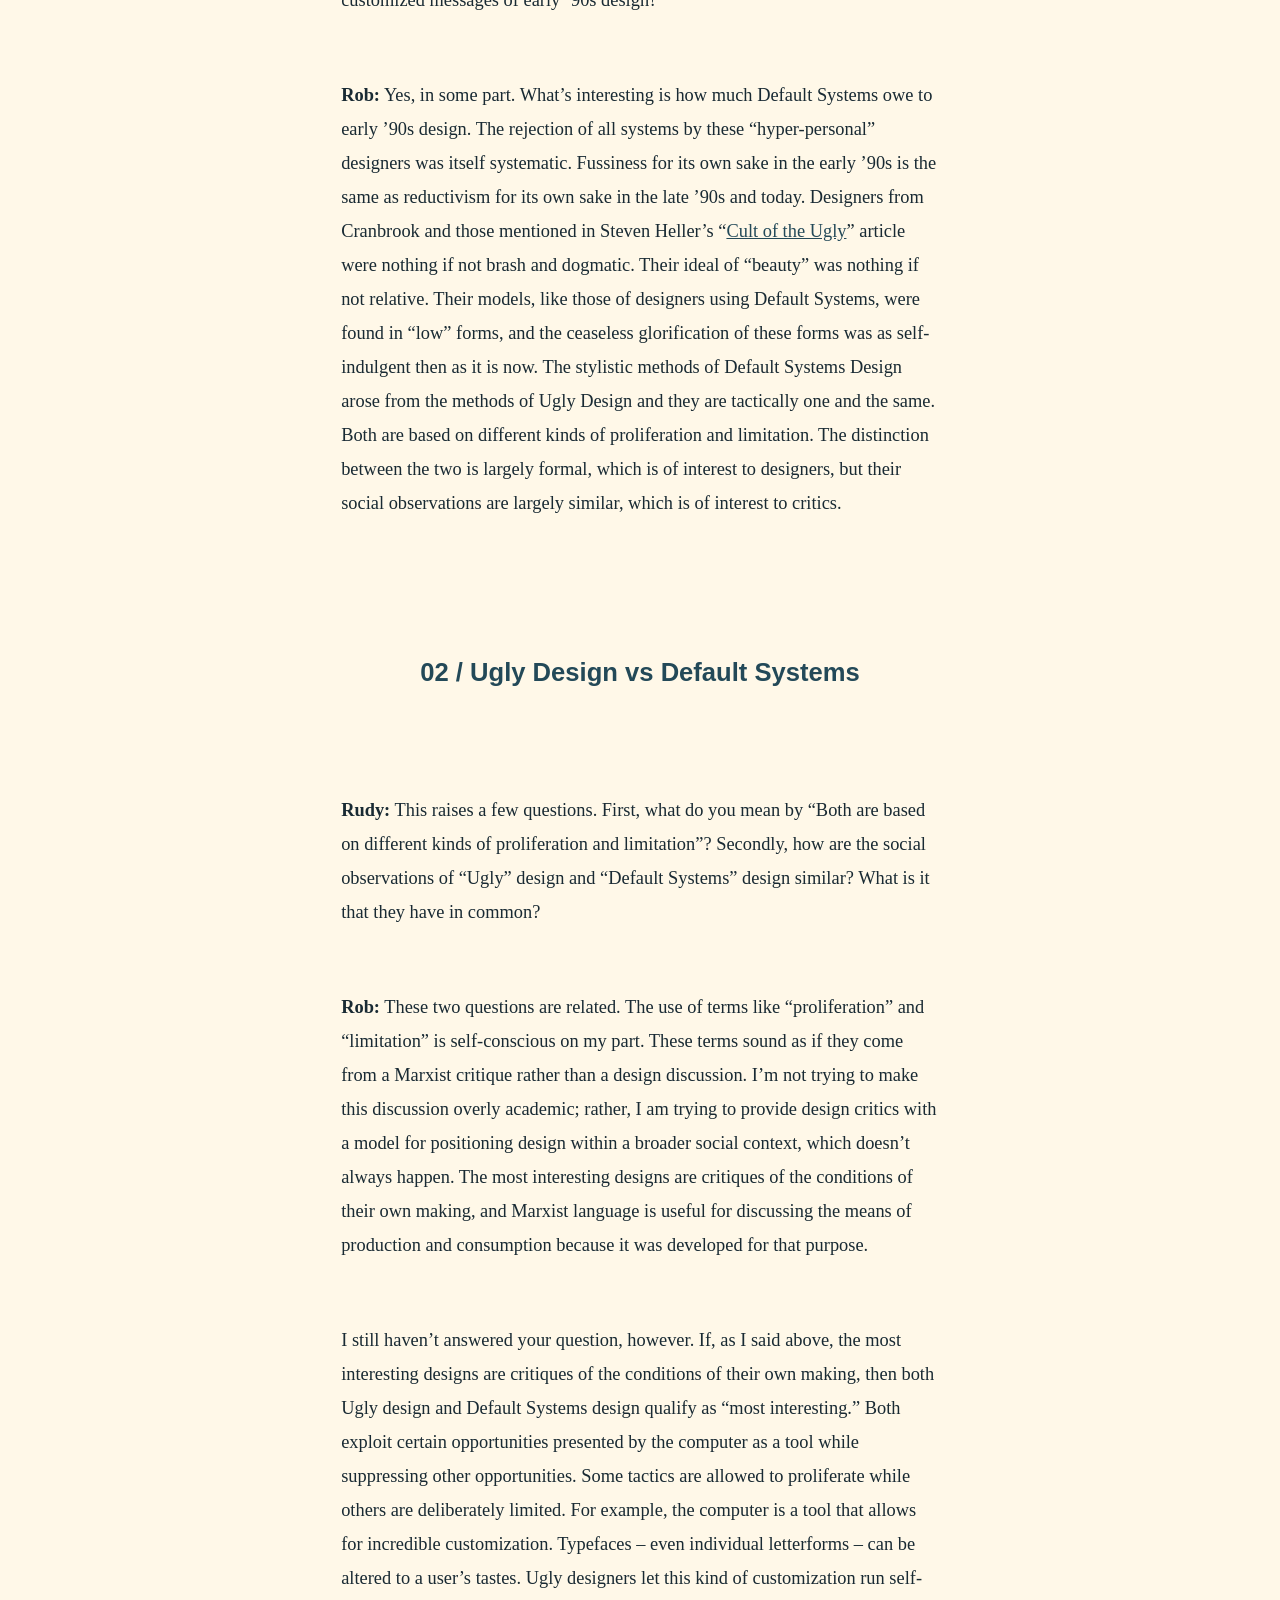
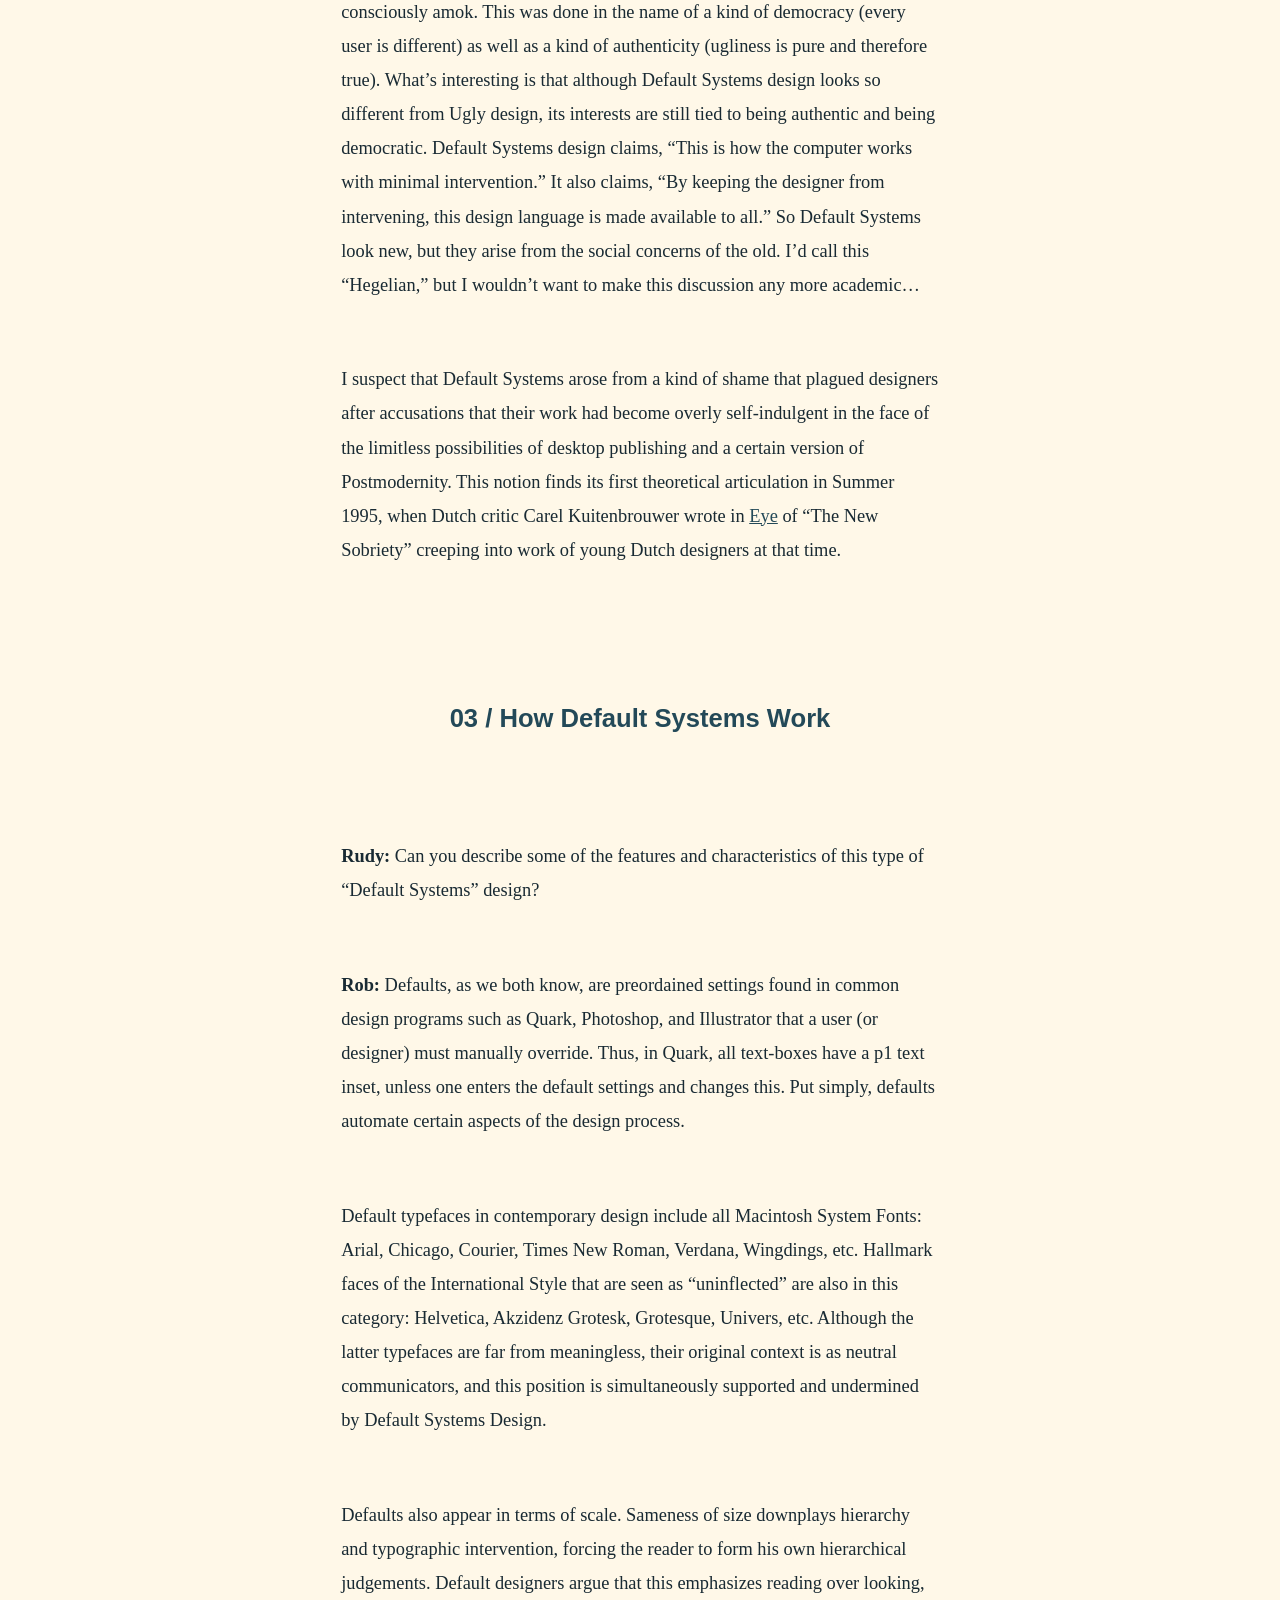
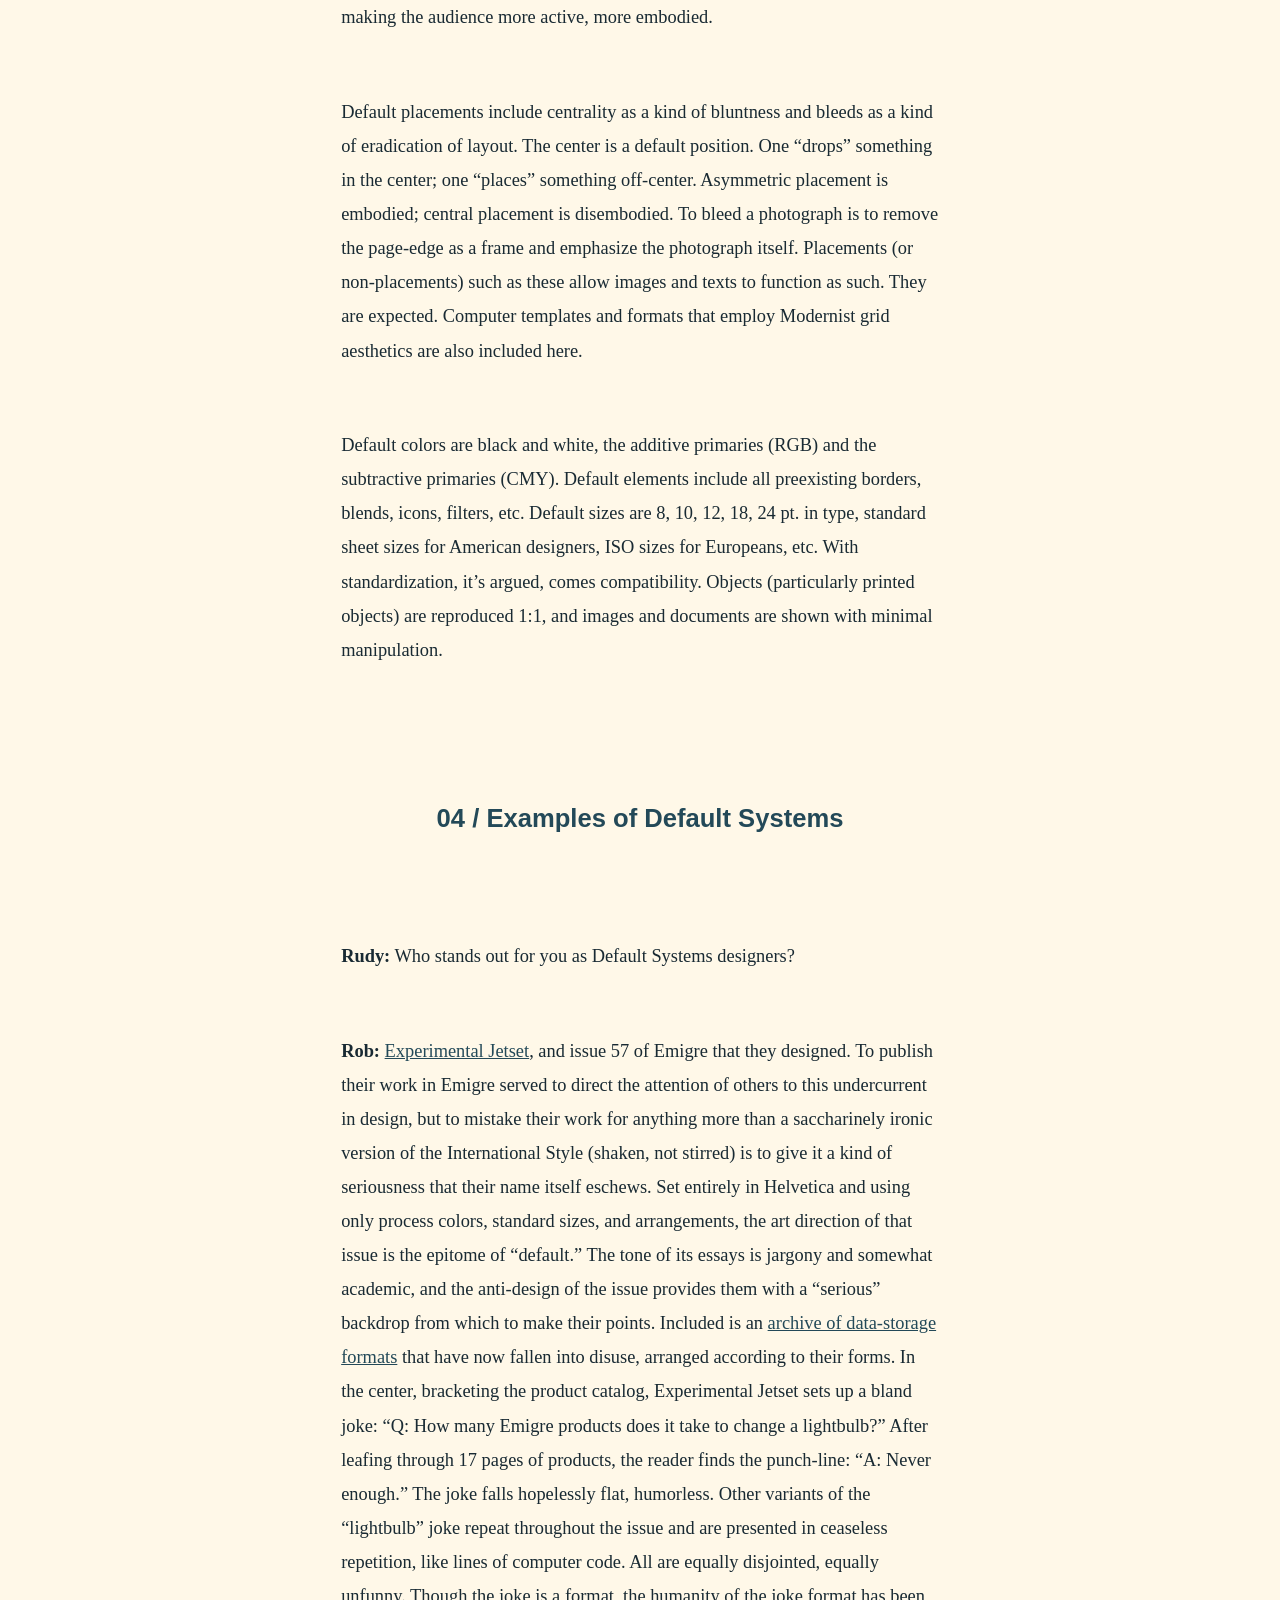
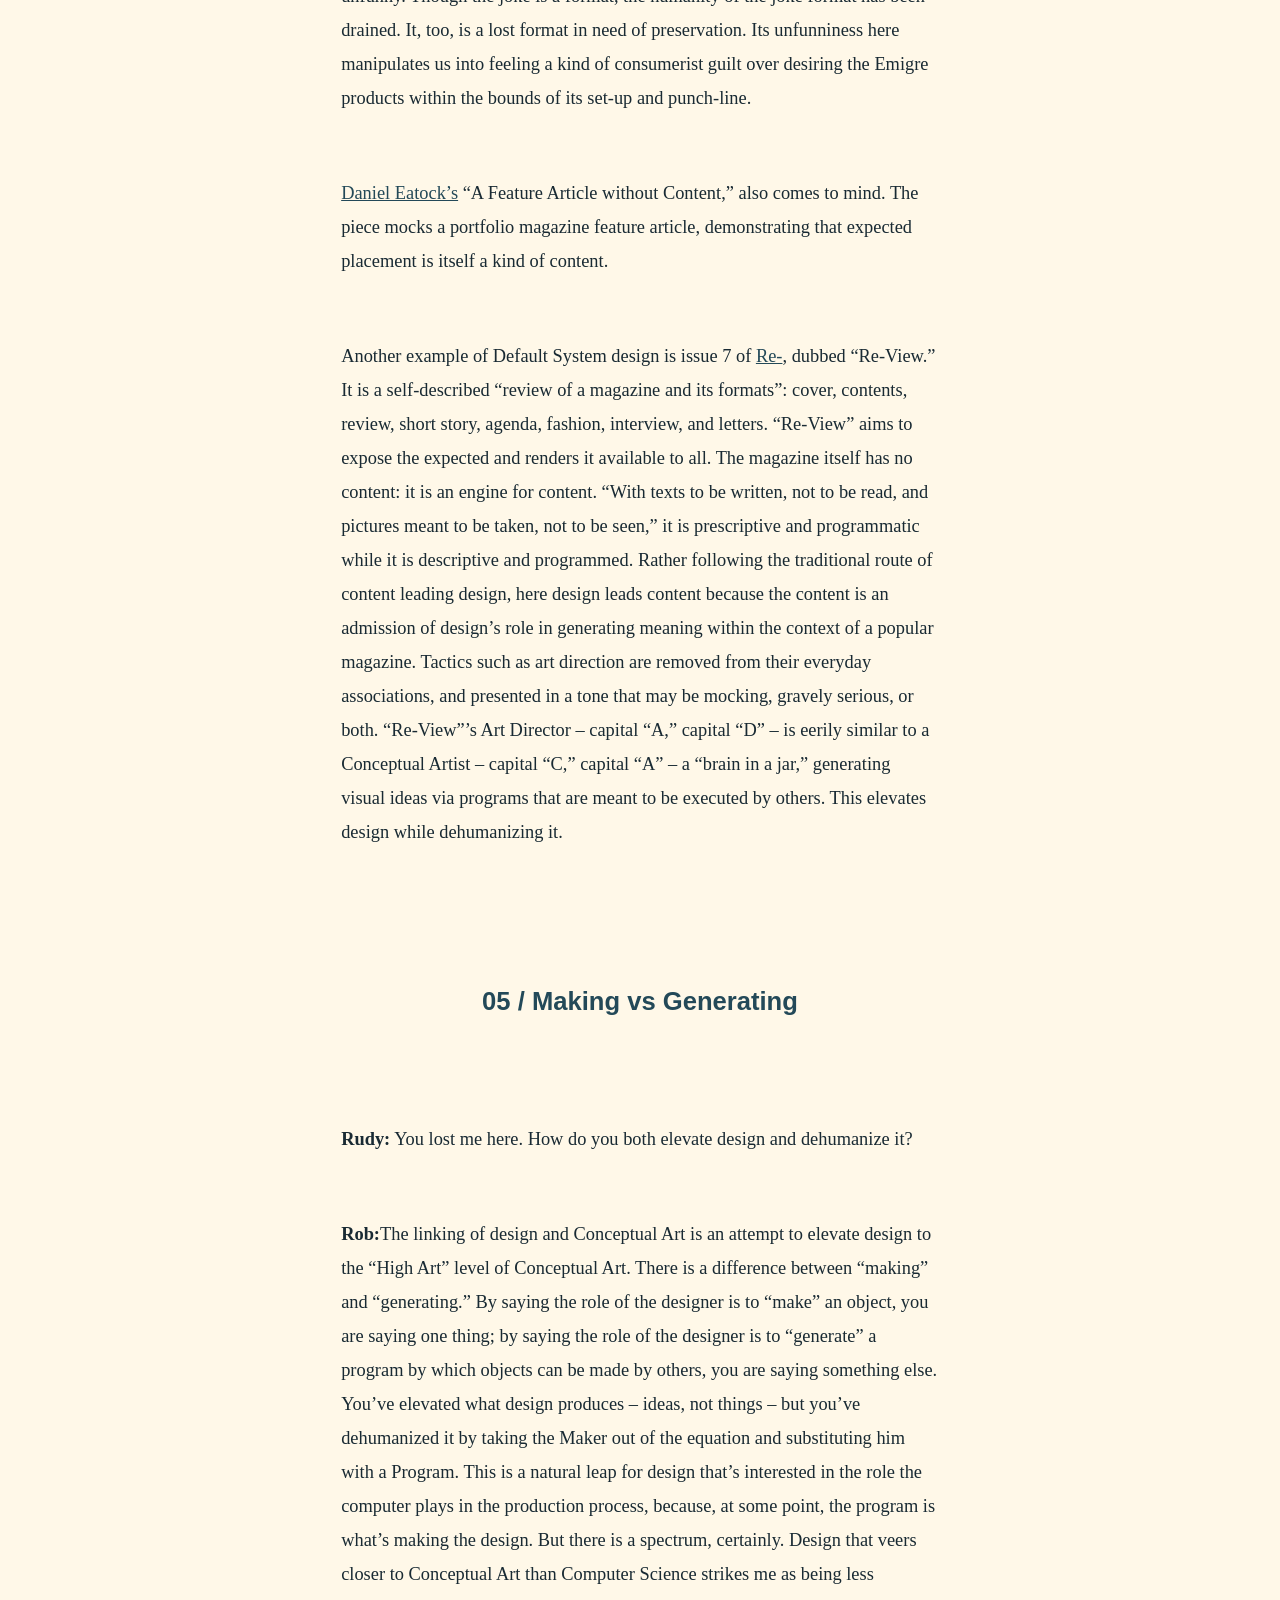
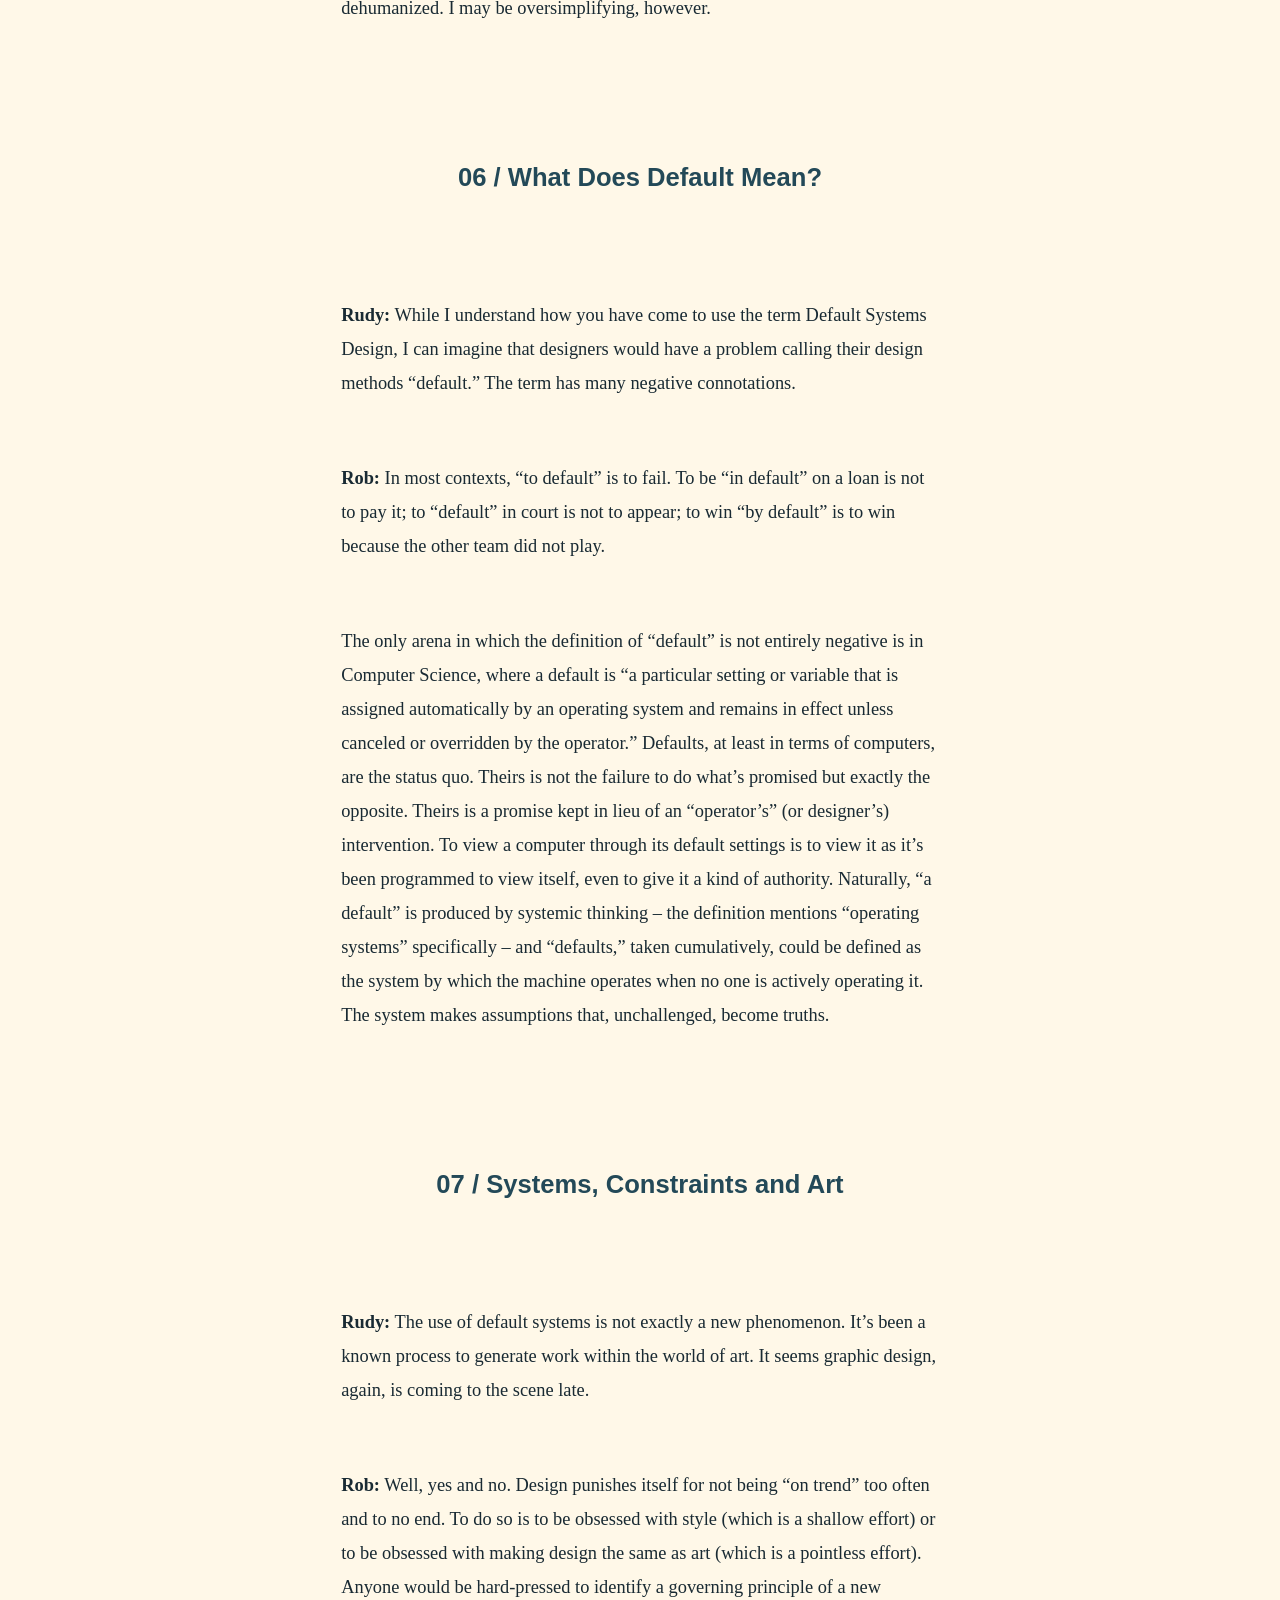
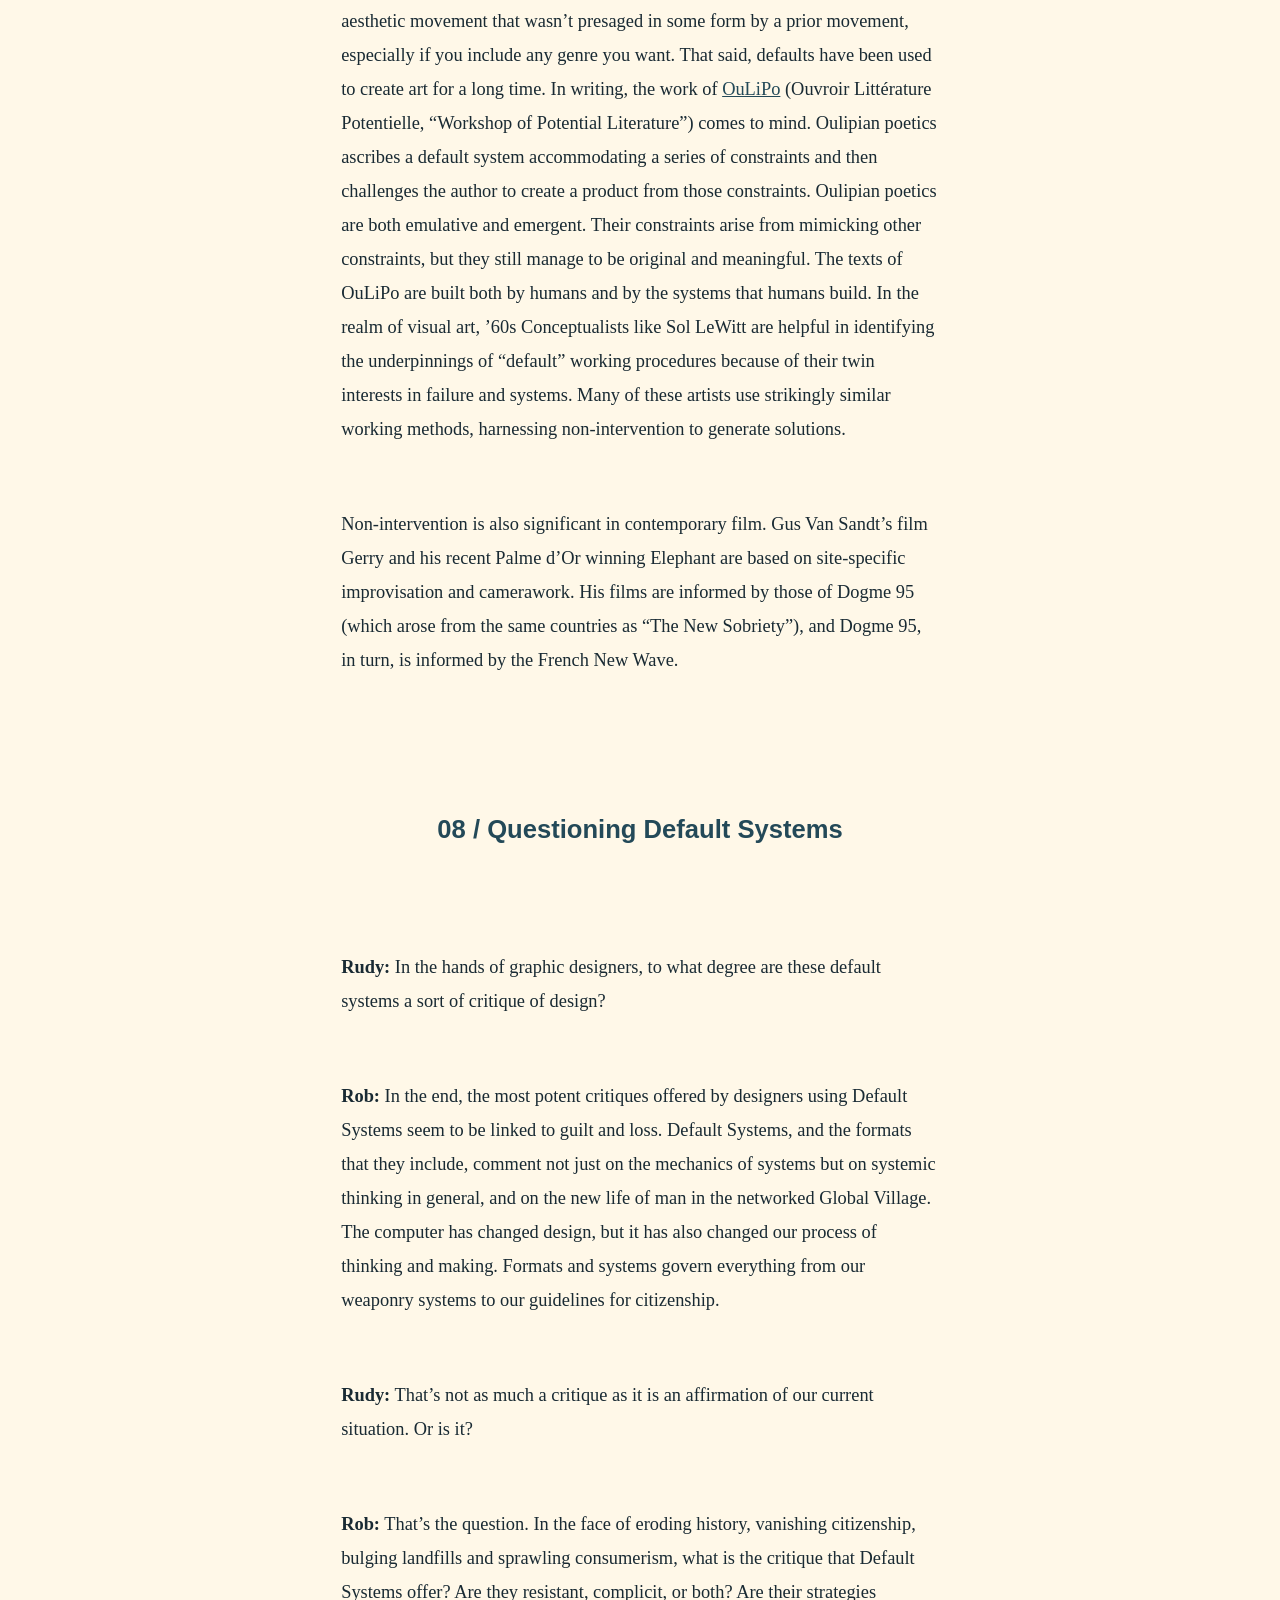
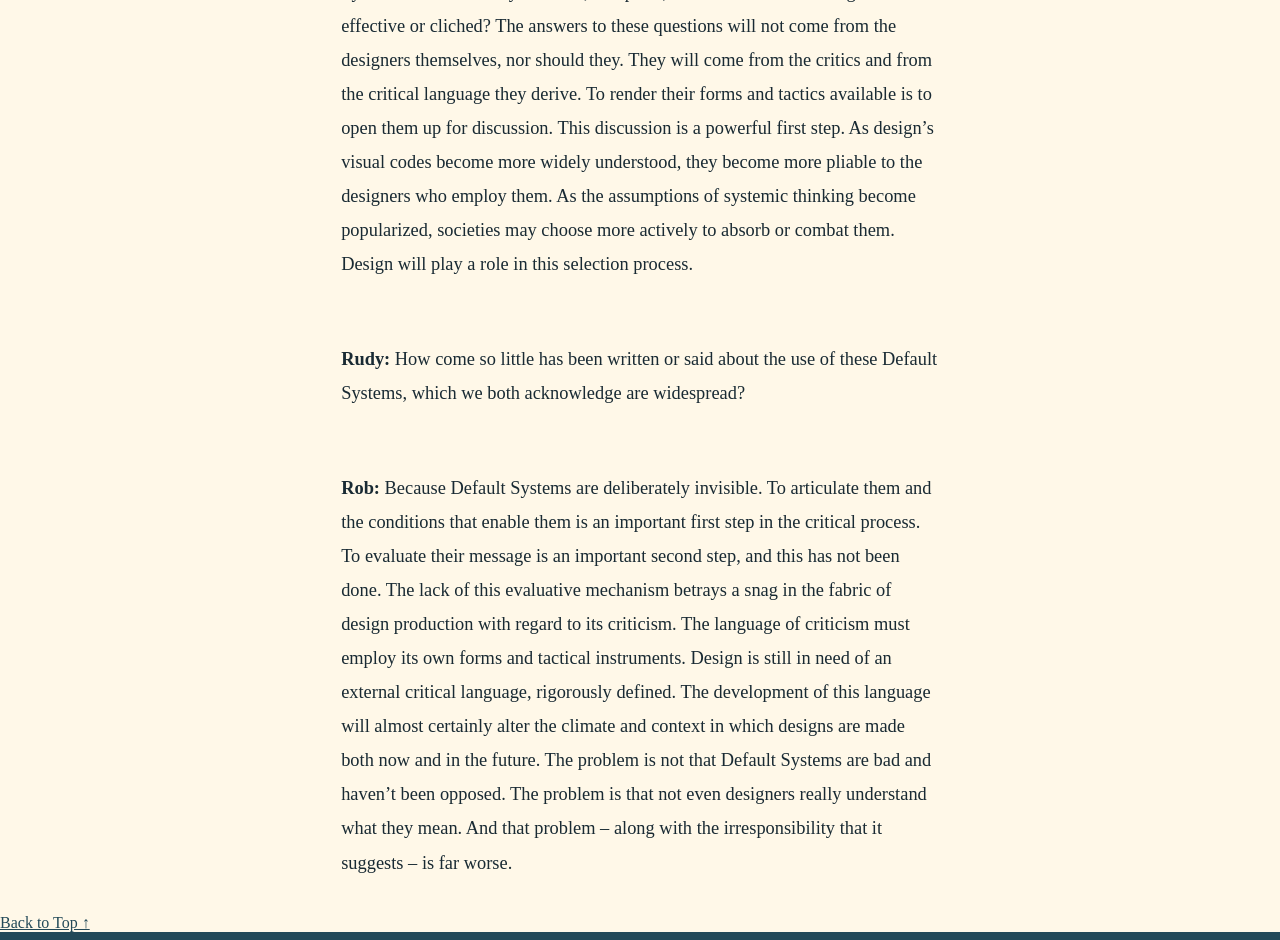
==== commit ee96ea43: "css updated for articles" ====
--- a/default-systems-in-graphic-design/index.html
+++ b/default-systems-in-graphic-design/index.html
@@ -3,30 +3,30 @@
 <html lang="en">
 
 <head>
-	<meta name="viewport" content="width=device-width, initial-scale=1">
-	<title>Default Systems in Graphic Design</title>
-	<link href="style.css" rel="stylesheet">
-	<link href="https://fonts.googleapis.com/css2?family=Archivo+Black&family=Space+Mono:wght@400;700&display=swap" rel="stylesheet">
+    <meta name="viewport" content="width=device-width, initial-scale=1">
+    <title>Default Systems in Graphic Design</title>
+    <link href="style.css" rel="stylesheet">
 </head>
 
 <body>
 
 <nav>
-	<a href="../index.html">Binding</a>
-	<a href="../the-programmed-designer/index.html">the-programmed-designer</a>
-	<a href="../typeface-as-programme/index.html">typeface-as-programme</a>
-	<a href="../default-systems-in-graphic-design/index.html">default-systems-in-graphic-design</a>
+    <a href="../index.html">binding</a>
+    <a href="../the-programmed-designer/index.html">the-programmed-designer</a>
+    <a href="../typeface-as-programme/index.html">typeface-as-programme</a>
+    <a href="../default-systems-in-graphic-design/index.html">default-systems-in-graphic-design</a>
 </nav>
 
+
 <header>
 
-	<h1>Default Systems in Graphic Design</h1>
-
-	<div class="credits">
-		<p>Interview with Rob Giampietro by Rudy VanderLans</p>
-		<p><time>2003</time></p>
-		<p>Emigre</p>
-	</div>
+    <h1>Default Systems in Graphic Design</h1>
+
+    <div class="credits">
+        <p>Interview with Rob Giampietro by Rudy VanderLans</p>
+        <p><time>2003</time></p>
+        <p>Emigre</p>
+    </div>
 
 </header>
 
@@ -46,39 +46,62 @@
 
 </section>
 
-<section>
-
-<h2>Interview</h2>
-
-<div class="text">
-
-<p>Rudy: If the level of graphic design criticism is at all a gauge for the state of design today, then design is as good as dead. We saw a surge of critical writing within design in the early ’90s. To some degree this had to do with the times; there was a significant change in technology (the introduction of the Macintosh computer) which coincided with (or caused?) the bankruptcy of the Swiss International Style. But, after many debates, everybody settled down and went about their business. I guess it’s difficult to forge a revolution (for lack of a better word), every ten years or so, or maintain a critical opposition indefinitely.</p>
-
-<p>Rob Giampietro: While I understand your frustration, I would say such times of boredom and stagnation are times in which critical opposition is most crucial. It’s easy to be righteous when everyone thinks you’re right. It’s much harder when they’ve changed their minds.</p>
-
-<p>Rudy: And that’s what you think has happened? Designers have become more conservative again, more in line with the status quo? Which is not surprising, of course. In times of economic and political uncertainty, when the future looks bleak, there seems to be a tendency to look back, to chose safe solutions. Within graphic design we’ve seen an upswing in retro themes, nostalgia, and the return of the Swiss International Style.</p>
-
-<p>Rob: The look of graphic design today is evidence of the pendulum-swing back to more conservative and fiscal-minded times. It is a counter-revolution of sorts, and its assumptions are troubling, and real, and on MTV, and in Emigre itself.</p>
-
-<p>Rudy: Why are its assumptions troubling?</p>
-
-<p>Rob: Because this kind of work self-consciously positions design as stupid and trivial and says that documents of importance needn’t rely on design to shape them. Default Systems are machines for design creation, and they represent design publicly as an “automatic” art form, offering a release from the breathless pace at which design now runs, as clients ask for more, quicker, now. Default Systems are a number of trends present in current graphic design that exploit computer presets in an industry-wide fashion. They are a quasi-simplistic rule-set, often cribbing elements from the International Style in a kind of glossy pastiche, a cult of sameness driven by the laziness and comfort of the technology that enabled Emigre’s rise, the Macintosh.</p>
-
-<p>Rudy: Do you think this was perhaps an obvious reaction to the hyper-personal, customized messages of early ’90s design?</p>
-
-<p>Rob: Yes, in some part. What’s interesting is how much Default Systems owe to early ’90s design. The rejection of all systems by these “hyper-personal” designers was itself systematic. Fussiness for its own sake in the early ’90s is the same as reductivism for its own sake in the late ’90s and today. Designers from Cranbrook and those mentioned in Steven Heller’s “<a href="http://www.typotheque.com/site/article.php?id=68">Cult of the Ugly</a>” article were nothing if not brash and dogmatic. Their ideal of “beauty” was nothing if not relative. Their models, like those of designers using Default Systems, were found in “low” forms, and the ceaseless glorification of these forms was as self-indulgent then as it is now. The stylistic methods of Default Systems Design arose from the methods of Ugly Design and they are tactically one and the same. Both are based on different kinds of proliferation and limitation. The distinction between the two is largely formal, which is of interest to designers, but their social observations are largely similar, which is of interest to critics.</p>
-
-<p>Rudy: This raises a few questions. First, what do you mean by “Both are based on different kinds of proliferation and limitation”? Secondly, how are the social observations of “Ugly” design and “Default Systems” design similar? What is it that they have in common?</p>
-
-<p>Rob: These two questions are related. The use of terms like “proliferation” and “limitation” is self-conscious on my part. These terms sound as if they come from a Marxist critique rather than a design discussion. I’m not trying to make this discussion overly academic; rather, I am trying to provide design critics with a model for positioning design within a broader social context, which doesn’t always happen. The most interesting designs are critiques of the conditions of their own making, and Marxist language is useful for discussing the means of production and consumption because it was developed for that purpose.</p>
+
+<section>
+
+<h2>01 / Design Criticism and the 1990s</h2>
+
+<div class="text">
+
+<p><strong>Rudy:</strong> If the level of graphic design criticism is at all a gauge for the state of design today, then design is as good as dead. We saw a surge of critical writing within design in the early ’90s. To some degree this had to do with the times; there was a significant change in technology (the introduction of the Macintosh computer) which coincided with (or caused?) the bankruptcy of the Swiss International Style. But, after many debates, everybody settled down and went about their business. I guess it’s difficult to forge a revolution (for lack of a better word), every ten years or so, or maintain a critical opposition indefinitely.</p>
+
+<p><strong>Rob Giampietro:</strong> While I understand your frustration, I would say such times of boredom and stagnation are times in which critical opposition is most crucial. It’s easy to be righteous when everyone thinks you’re right. It’s much harder when they’ve changed their minds.</p>
+
+<p><strong>Rudy:</strong>And that’s what you think has happened? Designers have become more conservative again, more in line with the status quo? Which is not surprising, of course. In times of economic and political uncertainty, when the future looks bleak, there seems to be a tendency to look back, to chose safe solutions. Within graphic design we’ve seen an upswing in retro themes, nostalgia, and the return of the Swiss International Style.</p>
+
+<p><strong>Rob:</strong>The look of graphic design today is evidence of the pendulum-swing back to more conservative and fiscal-minded times. It is a counter-revolution of sorts, and its assumptions are troubling, and real, and on MTV, and in Emigre itself.</p>
+
+<p><strong>Rudy:</strong>Why are its assumptions troubling?</p>
+
+<p><strong>Rob:</strong> Because this kind of work self-consciously positions design as stupid and trivial and says that documents of importance needn’t rely on design to shape them. Default Systems are machines for design creation, and they represent design publicly as an “automatic” art form, offering a release from the breathless pace at which design now runs, as clients ask for more, quicker, now. Default Systems are a number of trends present in current graphic design that exploit computer presets in an industry-wide fashion. They are a quasi-simplistic rule-set, often cribbing elements from the International Style in a kind of glossy pastiche, a cult of sameness driven by the laziness and comfort of the technology that enabled Emigre’s rise, the Macintosh.</p>
+
+<p><strong>Rudy:</strong> Do you think this was perhaps an obvious reaction to the hyper-personal, customized messages of early ’90s design?</p>
+
+<p><strong>Rob:</strong> Yes, in some part. What’s interesting is how much Default Systems owe to early ’90s design. The rejection of all systems by these “hyper-personal” designers was itself systematic. Fussiness for its own sake in the early ’90s is the same as reductivism for its own sake in the late ’90s and today. Designers from Cranbrook and those mentioned in Steven Heller’s “<a href="http://www.typotheque.com/site/article.php?id=68">Cult of the Ugly</a>” article were nothing if not brash and dogmatic. Their ideal of “beauty” was nothing if not relative. Their models, like those of designers using Default Systems, were found in “low” forms, and the ceaseless glorification of these forms was as self-indulgent then as it is now. The stylistic methods of Default Systems Design arose from the methods of Ugly Design and they are tactically one and the same. Both are based on different kinds of proliferation and limitation. The distinction between the two is largely formal, which is of interest to designers, but their social observations are largely similar, which is of interest to critics.</p>
+
+</div>
+
+</section>
+
+
+<section>
+
+<h2>02 / Ugly Design vs Default Systems</h2>
+
+<div class="text">
+
+<p><strong>Rudy:</strong> This raises a few questions. First, what do you mean by “Both are based on different kinds of proliferation and limitation”? Secondly, how are the social observations of “Ugly” design and “Default Systems” design similar? What is it that they have in common?</p>
+
+<p><strong>Rob:</strong> These two questions are related. The use of terms like “proliferation” and “limitation” is self-conscious on my part. These terms sound as if they come from a Marxist critique rather than a design discussion. I’m not trying to make this discussion overly academic; rather, I am trying to provide design critics with a model for positioning design within a broader social context, which doesn’t always happen. The most interesting designs are critiques of the conditions of their own making, and Marxist language is useful for discussing the means of production and consumption because it was developed for that purpose.</p>
 
 <p>I still haven’t answered your question, however. If, as I said above, the most interesting designs are critiques of the conditions of their own making, then both Ugly design and Default Systems design qualify as “most interesting.” Both exploit certain opportunities presented by the computer as a tool while suppressing other opportunities. Some tactics are allowed to proliferate while others are deliberately limited. For example, the computer is a tool that allows for incredible customization. Typefaces – even individual letterforms – can be altered to a user’s tastes. Ugly designers let this kind of customization run self-consciously amok. This was done in the name of a kind of democracy (every user is different) as well as a kind of authenticity (ugliness is pure and therefore true). What’s interesting is that although Default Systems design looks so different from Ugly design, its interests are still tied to being authentic and being democratic. Default Systems design claims, “This is how the computer works with minimal intervention.” It also claims, “By keeping the designer from intervening, this design language is made available to all.” So Default Systems look new, but they arise from the social concerns of the old. I’d call this “Hegelian,” but I wouldn’t want to make this discussion any more academic…</p>
 
 <p>I suspect that Default Systems arose from a kind of shame that plagued designers after accusations that their work had become overly self-indulgent in the face of the limitless possibilities of desktop publishing and a certain version of Postmodernity. This notion finds its first theoretical articulation in Summer 1995, when Dutch critic Carel Kuitenbrouwer wrote in <a href="http://www.eyemagazine.com/feature.php?id=49&fid=393">Eye</a> of “The New Sobriety” creeping into work of young Dutch designers at that time.</p>
 
-<p>Rudy: Can you describe some of the features and characteristics of this type of “Default Systems” design?</p>
-
-<p>Rob: Defaults, as we both know, are preordained settings found in common design programs such as Quark, Photoshop, and Illustrator that a user (or designer) must manually override. Thus, in Quark, all text-boxes have a p1 text inset, unless one enters the default settings and changes this. Put simply, defaults automate certain aspects of the design process.</p>
+</div>
+
+</section>
+
+
+<section>
+
+<h2>03 / How Default Systems Work</h2>
+
+<div class="text">
+
+<p><strong>Rudy:</strong> Can you describe some of the features and characteristics of this type of “Default Systems” design?</p>
+
+<p><strong>Rob:</strong> Defaults, as we both know, are preordained settings found in common design programs such as Quark, Photoshop, and Illustrator that a user (or designer) must manually override. Thus, in Quark, all text-boxes have a p1 text inset, unless one enters the default settings and changes this. Put simply, defaults automate certain aspects of the design process.</p>
 
 <p>Default typefaces in contemporary design include all Macintosh System Fonts: Arial, Chicago, Courier, Times New Roman, Verdana, Wingdings, etc. Hallmark faces of the International Style that are seen as “uninflected” are also in this category: Helvetica, Akzidenz Grotesk, Grotesque, Univers, etc. Although the latter typefaces are far from meaningless, their original context is as neutral communicators, and this position is simultaneously supported and undermined by Default Systems Design.</p>
 
@@ -88,41 +111,96 @@
 
 <p>Default colors are black and white, the additive primaries (RGB) and the subtractive primaries (CMY). Default elements include all preexisting borders, blends, icons, filters, etc. Default sizes are 8, 10, 12, 18, 24 pt. in type, standard sheet sizes for American designers, ISO sizes for Europeans, etc. With standardization, it’s argued, comes compatibility. Objects (particularly printed objects) are reproduced 1:1, and images and documents are shown with minimal manipulation.</p>
 
-<p>Rudy: Who stands out for you as Default Systems designers?</p>
-
-<p>Rob: <a href="http://www.experimentaljetset.nl/">Experimental Jetset</a>, and issue 57 of Emigre that they designed. To publish their work in Emigre served to direct the attention of others to this undercurrent in design, but to mistake their work for anything more than a saccharinely ironic version of the International Style (shaken, not stirred) is to give it a kind of seriousness that their name itself eschews. Set entirely in Helvetica and using only process colors, standard sizes, and arrangements, the art direction of that issue is the epitome of “default.” The tone of its essays is jargony and somewhat academic, and the anti-design of the issue provides them with a “serious” backdrop from which to make their points. Included is an <a href="http://www.experimentaljetset.nl/lostformats/01.html">archive of data-storage formats</a> that have now fallen into disuse, arranged according to their forms. In the center, bracketing the product catalog, Experimental Jetset sets up a bland joke: “Q: How many Emigre products does it take to change a lightbulb?” After leafing through 17 pages of products, the reader finds the punch-line: “A: Never enough.” The joke falls hopelessly flat, humorless. Other variants of the “lightbulb” joke repeat throughout the issue and are presented in ceaseless repetition, like lines of computer code. All are equally disjointed, equally unfunny. Though the joke is a format, the humanity of the joke format has been drained. It, too, is a lost format in need of preservation. Its unfunniness here manipulates us into feeling a kind of consumerist guilt over desiring the Emigre products within the bounds of its set-up and punch-line.</p>
+</div>
+
+</section>
+
+
+<section>
+
+<h2>04 / Examples of Default Systems</h2>
+
+<div class="text">
+
+<p><strong>Rudy:</strong> Who stands out for you as Default Systems designers?</p>
+
+<p><strong>Rob:</strong> <a href="http://www.experimentaljetset.nl/">Experimental Jetset</a>, and issue 57 of Emigre that they designed. To publish their work in Emigre served to direct the attention of others to this undercurrent in design, but to mistake their work for anything more than a saccharinely ironic version of the International Style (shaken, not stirred) is to give it a kind of seriousness that their name itself eschews. Set entirely in Helvetica and using only process colors, standard sizes, and arrangements, the art direction of that issue is the epitome of “default.” The tone of its essays is jargony and somewhat academic, and the anti-design of the issue provides them with a “serious” backdrop from which to make their points. Included is an <a href="http://www.experimentaljetset.nl/lostformats/01.html">archive of data-storage formats</a> that have now fallen into disuse, arranged according to their forms. In the center, bracketing the product catalog, Experimental Jetset sets up a bland joke: “Q: How many Emigre products does it take to change a lightbulb?” After leafing through 17 pages of products, the reader finds the punch-line: “A: Never enough.” The joke falls hopelessly flat, humorless. Other variants of the “lightbulb” joke repeat throughout the issue and are presented in ceaseless repetition, like lines of computer code. All are equally disjointed, equally unfunny. Though the joke is a format, the humanity of the joke format has been drained. It, too, is a lost format in need of preservation. Its unfunniness here manipulates us into feeling a kind of consumerist guilt over desiring the Emigre products within the bounds of its set-up and punch-line.</p>
 
 <p><a href="http://www.danieleatock.com/">Daniel Eatock’s</a> “A Feature Article without Content,” also comes to mind. The piece mocks a portfolio magazine feature article, demonstrating that expected placement is itself a kind of content.</p>
 
 <p>Another example of Default System design is issue 7 of <a href="http://www.re-magazine.com/">Re-</a>, dubbed “Re-View.” It is a self-described “review of a magazine and its formats”: cover, contents, review, short story, agenda, fashion, interview, and letters. “Re-View” aims to expose the expected and renders it available to all. The magazine itself has no content: it is an engine for content. “With texts to be written, not to be read, and pictures meant to be taken, not to be seen,” it is prescriptive and programmatic while it is descriptive and programmed. Rather following the traditional route of content leading design, here design leads content because the content is an admission of design’s role in generating meaning within the context of a popular magazine. Tactics such as art direction are removed from their everyday associations, and presented in a tone that may be mocking, gravely serious, or both. “Re-View”’s Art Director – capital “A,” capital “D” – is eerily similar to a Conceptual Artist – capital “C,” capital “A” – a “brain in a jar,” generating visual ideas via programs that are meant to be executed by others. This elevates design while dehumanizing it.</p>
 
-<p>Rudy: You lost me here. How do you both elevate design and dehumanize it?</p>
-
-<p>Rob: The linking of design and Conceptual Art is an attempt to elevate design to the “High Art” level of Conceptual Art. There is a difference between “making” and “generating.” By saying the role of the designer is to “make” an object, you are saying one thing; by saying the role of the designer is to “generate” a program by which objects can be made by others, you are saying something else. You’ve elevated what design produces – ideas, not things – but you’ve dehumanized it by taking the Maker out of the equation and substituting him with a Program. This is a natural leap for design that’s interested in the role the computer plays in the production process, because, at some point, the program is what’s making the design. But there is a spectrum, certainly. Design that veers closer to Conceptual Art than Computer Science strikes me as being less dehumanized. I may be oversimplifying, however.</p>
-
-<p>Rudy: While I understand how you have come to use the term Default Systems Design, I can imagine that designers would have a problem calling their design methods “default.” The term has many negative connotations.</p>
-
-<p>Rob: In most contexts, “to default” is to fail. To be “in default” on a loan is not to pay it; to “default” in court is not to appear; to win “by default” is to win because the other team did not play.</p>
+</div>
+
+</section>
+
+
+<section>
+
+<h2>05 / Making vs Generating</h2>
+
+<div class="text">
+
+<p><strong>Rudy:</strong> You lost me here. How do you both elevate design and dehumanize it?</p>
+
+<p><strong>Rob:</strong>The linking of design and Conceptual Art is an attempt to elevate design to the “High Art” level of Conceptual Art. There is a difference between “making” and “generating.” By saying the role of the designer is to “make” an object, you are saying one thing; by saying the role of the designer is to “generate” a program by which objects can be made by others, you are saying something else. You’ve elevated what design produces – ideas, not things – but you’ve dehumanized it by taking the Maker out of the equation and substituting him with a Program. This is a natural leap for design that’s interested in the role the computer plays in the production process, because, at some point, the program is what’s making the design. But there is a spectrum, certainly. Design that veers closer to Conceptual Art than Computer Science strikes me as being less dehumanized. I may be oversimplifying, however.</p>
+
+</div>
+
+</section>
+
+
+<section>
+
+<h2>06 / What Does Default Mean?</h2>
+
+<div class="text">
+
+<p><strong>Rudy:</strong> While I understand how you have come to use the term Default Systems Design, I can imagine that designers would have a problem calling their design methods “default.” The term has many negative connotations.</p>
+
+<p><strong>Rob:</strong> In most contexts, “to default” is to fail. To be “in default” on a loan is not to pay it; to “default” in court is not to appear; to win “by default” is to win because the other team did not play.</p>
 
 <p>The only arena in which the definition of “default” is not entirely negative is in Computer Science, where a default is “a particular setting or variable that is assigned automatically by an operating system and remains in effect unless canceled or overridden by the operator.” Defaults, at least in terms of computers, are the status quo. Theirs is not the failure to do what’s promised but exactly the opposite. Theirs is a promise kept in lieu of an “operator’s” (or designer’s) intervention. To view a computer through its default settings is to view it as it’s been programmed to view itself, even to give it a kind of authority. Naturally, “a default” is produced by systemic thinking – the definition mentions “operating systems” specifically – and “defaults,” taken cumulatively, could be defined as the system by which the machine operates when no one is actively operating it. The system makes assumptions that, unchallenged, become truths.</p>
 
-<p>Rudy: The use of default systems is not exactly a new phenomenon. It’s been a known process to generate work within the world of art. It seems graphic design, again, is coming to the scene late.</p>
-
-<p>Rob: Well, yes and no. Design punishes itself for not being “on trend” too often and to no end. To do so is to be obsessed with style (which is a shallow effort) or to be obsessed with making design the same as art (which is a pointless effort). Anyone would be hard-pressed to identify a governing principle of a new aesthetic movement that wasn’t presaged in some form by a prior movement, especially if you include any genre you want. That said, defaults have been used to create art for a long time. In writing, the work of <a href="http://en.wikipedia.org/wiki/Oulipo">OuLiPo</a> (Ouvroir Littérature Potentielle, “Workshop of Potential Literature”) comes to mind. Oulipian poetics ascribes a default system accommodating a series of constraints and then challenges the author to create a product from those constraints. Oulipian poetics are both emulative and emergent. Their constraints arise from mimicking other constraints, but they still manage to be original and meaningful. The texts of OuLiPo are built both by humans and by the systems that humans build. In the realm of visual art, ’60s Conceptualists like Sol LeWitt are helpful in identifying the underpinnings of “default” working procedures because of their twin interests in failure and systems. Many of these artists use strikingly similar working methods, harnessing non-intervention to generate solutions.</p>
+</div>
+
+</section>
+
+
+<section>
+
+<h2>07 / Systems, Constraints and Art</h2>
+
+<div class="text">
+
+<p><strong>Rudy:</strong> The use of default systems is not exactly a new phenomenon. It’s been a known process to generate work within the world of art. It seems graphic design, again, is coming to the scene late.</p>
+
+<p><strong>Rob:</strong> Well, yes and no. Design punishes itself for not being “on trend” too often and to no end. To do so is to be obsessed with style (which is a shallow effort) or to be obsessed with making design the same as art (which is a pointless effort). Anyone would be hard-pressed to identify a governing principle of a new aesthetic movement that wasn’t presaged in some form by a prior movement, especially if you include any genre you want. That said, defaults have been used to create art for a long time. In writing, the work of <a href="http://en.wikipedia.org/wiki/Oulipo">OuLiPo</a> (Ouvroir Littérature Potentielle, “Workshop of Potential Literature”) comes to mind. Oulipian poetics ascribes a default system accommodating a series of constraints and then challenges the author to create a product from those constraints. Oulipian poetics are both emulative and emergent. Their constraints arise from mimicking other constraints, but they still manage to be original and meaningful. The texts of OuLiPo are built both by humans and by the systems that humans build. In the realm of visual art, ’60s Conceptualists like Sol LeWitt are helpful in identifying the underpinnings of “default” working procedures because of their twin interests in failure and systems. Many of these artists use strikingly similar working methods, harnessing non-intervention to generate solutions.</p>
 
 <p>Non-intervention is also significant in contemporary film. Gus Van Sandt’s film Gerry and his recent Palme d’Or winning Elephant are based on site-specific improvisation and camerawork. His films are informed by those of Dogme 95 (which arose from the same countries as “The New Sobriety”), and Dogme 95, in turn, is informed by the French New Wave.</p>
 
-<p>Rudy: In the hands of graphic designers, to what degree are these default systems a sort of critique of design?</p>
-
-<p>Rob: In the end, the most potent critiques offered by designers using Default Systems seem to be linked to guilt and loss. Default Systems, and the formats that they include, comment not just on the mechanics of systems but on systemic thinking in general, and on the new life of man in the networked Global Village. The computer has changed design, but it has also changed our process of thinking and making. Formats and systems govern everything from our weaponry systems to our guidelines for citizenship.</p>
-
-<p>Rudy: That’s not as much a critique as it is an affirmation of our current situation. Or is it?</p>
-
-<p>Rob: That’s the question. In the face of eroding history, vanishing citizenship, bulging landfills and sprawling consumerism, what is the critique that Default Systems offer? Are they resistant, complicit, or both? Are their strategies effective or cliched? The answers to these questions will not come from the designers themselves, nor should they. They will come from the critics and from the critical language they derive. To render their forms and tactics available is to open them up for discussion. This discussion is a powerful first step. As design’s visual codes become more widely understood, they become more pliable to the designers who employ them. As the assumptions of systemic thinking become popularized, societies may choose more actively to absorb or combat them. Design will play a role in this selection process.</p>
-
-<p>Rudy: How come so little has been written or said about the use of these Default Systems, which we both acknowledge are widespread?</p>
-
-<p>Rob: Because Default Systems are deliberately invisible. To articulate them and the conditions that enable them is an important first step in the critical process. To evaluate their message is an important second step, and this has not been done. The lack of this evaluative mechanism betrays a snag in the fabric of design production with regard to its criticism. The language of criticism must employ its own forms and tactical instruments. Design is still in need of an external critical language, rigorously defined. The development of this language will almost certainly alter the climate and context in which designs are made both now and in the future. The problem is not that Default Systems are bad and haven’t been opposed. The problem is that not even designers really understand what they mean. And that problem – along with the irresponsibility that it suggests – is far worse.</p>
+</div>
+
+</section>
+
+
+<section>
+
+<h2>08 / Questioning Default Systems</h2>
+
+<div class="text">
+
+<p><strong>Rudy:</strong> In the hands of graphic designers, to what degree are these default systems a sort of critique of design?</p>
+
+<p><strong>Rob:</strong> In the end, the most potent critiques offered by designers using Default Systems seem to be linked to guilt and loss. Default Systems, and the formats that they include, comment not just on the mechanics of systems but on systemic thinking in general, and on the new life of man in the networked Global Village. The computer has changed design, but it has also changed our process of thinking and making. Formats and systems govern everything from our weaponry systems to our guidelines for citizenship.</p>
+
+<p><strong>Rudy:</strong> That’s not as much a critique as it is an affirmation of our current situation. Or is it?</p>
+
+<p><strong>Rob:</strong> That’s the question. In the face of eroding history, vanishing citizenship, bulging landfills and sprawling consumerism, what is the critique that Default Systems offer? Are they resistant, complicit, or both? Are their strategies effective or cliched? The answers to these questions will not come from the designers themselves, nor should they. They will come from the critics and from the critical language they derive. To render their forms and tactics available is to open them up for discussion. This discussion is a powerful first step. As design’s visual codes become more widely understood, they become more pliable to the designers who employ them. As the assumptions of systemic thinking become popularized, societies may choose more actively to absorb or combat them. Design will play a role in this selection process.</p>
+
+<p><strong>Rudy:</strong> How come so little has been written or said about the use of these Default Systems, which we both acknowledge are widespread?</p>
+
+<p><strong>Rob:</strong> Because Default Systems are deliberately invisible. To articulate them and the conditions that enable them is an important first step in the critical process. To evaluate their message is an important second step, and this has not been done. The lack of this evaluative mechanism betrays a snag in the fabric of design production with regard to its criticism. The language of criticism must employ its own forms and tactical instruments. Design is still in need of an external critical language, rigorously defined. The development of this language will almost certainly alter the climate and context in which designs are made both now and in the future. The problem is not that Default Systems are bad and haven’t been opposed. The problem is that not even designers really understand what they mean. And that problem – along with the irresponsibility that it suggests – is far worse.</p>
 
 </div>
 
@@ -131,7 +209,7 @@
 </article>
 
 </main>
-
+<a href="#top">Back to Top ↑</a>
 </body>
 
 </html>
--- a/default-systems-in-graphic-design/style.css
+++ b/default-systems-in-graphic-design/style.css
@@ -1,58 +1,69 @@
-html {
-	font-family: var(--font-body);
-	background-color: var(--cream);
-	color: var(--line);
-}
 
 :root {
-	/* Light and dark colours together */
-	--blue: #234958;
-	--orange: #ea9739;
-	--red: gold;
-	--light: #dce6e4;
-	--cream: #fffaf1;
-	--line: #192a33;
-	--color-links: #955040;
-	--line-width: calc(var(--size-xsm) / 8);
+	/* Colours */
+	--orange: #E87524;
+	--cream: #FFF8E8;
+	--teal: #234958;
+	--ink: #192A33;
 
-	/* Fonts already used by this direction */
-	--font-body: 'Space Mono', monospace;
-	--font-display: 'Archivo Black', sans-serif;
+	/* Fonts */
+	--font-body: 'Times New Roman', serif;
+	--font-display: Arial, sans-serif;
 
-	/* Strong title, compact body, visible sections */
+	/* Sizes */
 	--size-xlg: 4rem;
 	--size-lg: 3rem;
 	--size-md: 2rem;
-	--size-sm: 1.8rem;
 	--size-xsm: 1rem;
-	--title-size: clamp(var(--size-md), 10vw, var(--size-xlg));
-	--heading-size: calc(var(--size-xsm) * 1.35);
-	--text-size: calc(var(--size-xsm) * 0.95);
-	--panel-padding: calc(var(--size-xsm) * 1.25);
-	--paragraph-space: calc(var(--size-xsm) * 0.85);
+
+	--title-size: clamp(var(--size-md), 10vw, 6rem);
+	--heading-size: calc(var(--size-xsm) * 1.6);
+	--text-size: calc(var(--size-xsm) * 1.15);
+	--panel-padding: calc(var(--size-xsm) * 1.5);
+	--paragraph-space: calc(var(--size-xsm) * 1.5);
 }
 
-/* Stacked page with dark lines between sections */
-body, main, article {
-	display: flex;
-	flex-direction: column;
-	gap: var(--size-md);
+html {
+	font-family: var(--font-body);
+	background-color: var(--teal);
+	color: var(--ink);
 }
 
 body {
+	display: flex;
+	flex-direction: column;
+	max-inline-size: 80rem;
 	margin-inline: auto;
 	background-color: var(--cream);
 }
 
-/* Dark title area, aligned to the left */
+/* Book navigation */
+nav {
+	display: flex;
+	flex-direction: column;
+	gap: var(--size-xsm);
+	background-color: var(--orange);
+	padding-block: var(--size-md);
+	padding-inline: var(--panel-padding);
+	font-family: var(--font-display);
+	font-size: calc(var(--size-xsm) * 0.8);
+}
+
+nav a {
+	color: var(--ink);
+}
+
+/* Book cover */
 header {
 	display: flex;
 	flex-direction: column;
-	gap: var(--size-lg);
-	background-color: var(--blue);
-	color: var(--cream);
-	padding-block: var(--size-lg);
+	align-items: center;
+	gap: var(--size-md);
+	background-color: var(--orange);
+	color: var(--ink);
+	padding-block: calc(var(--size-xlg) * 2);
 	padding-inline: var(--panel-padding);
+	text-align: center;
 }
 
 h1, h2 {
@@ -62,48 +73,53 @@
 h1 {
 	font-size: var(--title-size);
 	font-weight: 700;
+	line-height: 1.1;
 	text-transform: uppercase;
-	line-height: 1.1;
 }
 
-/* Align the small metadata to the right */
 .credits {
 	display: flex;
 	flex-direction: column;
-	align-items: end;
-	gap: calc(var(--size-xsm) * 0.5);
-	font-size: calc(var(--size-xsm) * 0.8);
+	gap: var(--size-xsm);
+	font-family: var(--font-display);
+	font-size: calc(var(--size-xsm) * 0.85);
+	color: var(--teal);
+}
+
+/* Article */
+main, article {
+	display: flex;
+	flex-direction: column;
+	gap: var(--size-xlg);
 }
 
 section {
 	display: flex;
 	flex-direction: column;
-	gap: var(--line-width);
-	background-color: var(--line);
+	gap: var(--size-md);
 }
 
 h2 {
 	font-size: var(--heading-size);
+	line-height: 1.3;
 	font-weight: 700;
-	text-transform: uppercase;
-	line-height: 1.35;
-	background-color: var(--orange);
-	color: var(--line);
+	color: var(--teal);
+	background-color: var(--cream);
 	padding-block: var(--size-xsm);
-padding-inline: var(--panel-padding);
+	padding-inline: var(--panel-padding);
+	text-align: center;
+	position: sticky;
+	inset-block-start: 0;
 }
 
-/* Cream panels contrast the dark title and section dividers */
 .text {
 	display: flex;
 	flex-direction: column;
 	gap: var(--paragraph-space);
+	padding-block: var(--size-xsm);
+	padding-inline: var(--panel-padding);
 	font-size: var(--text-size);
-	line-height: 1.75;
-	background-color: var(--cream);
-	color: var(--line);
-	padding-inline: var(--panel-padding);
-	padding-block: var(--size-md);
+	line-height: 1.85;
 }
 
 p {
@@ -111,10 +127,39 @@
 }
 
 a {
-	color: var(--color-links);
+	color: var(--teal);
 	text-decoration: underline;
 }
 
-header a {
-	color: var(--orange);
+a:focus-visible {
+	background-color: var(--teal);
+	color: var(--cream);
 }
+
+/* Larger screens */
+@media (width > 900px) {
+
+	nav {
+		flex-direction: row;
+		flex-wrap: wrap;
+		gap: var(--size-md);
+	}
+
+	header {
+		padding-block: calc(var(--size-xlg) * 2);
+		padding-inline: var(--size-lg);
+	}
+
+	article {a
+		 max-inline-size: 75ch;
+		margin-inline: auto;av
+	}
+
+	h2 {
+		padding-inline: var(--size-lg);
+	}
+
+	.text {
+		padding-inline: var(--size-lg);
+	}
+}
